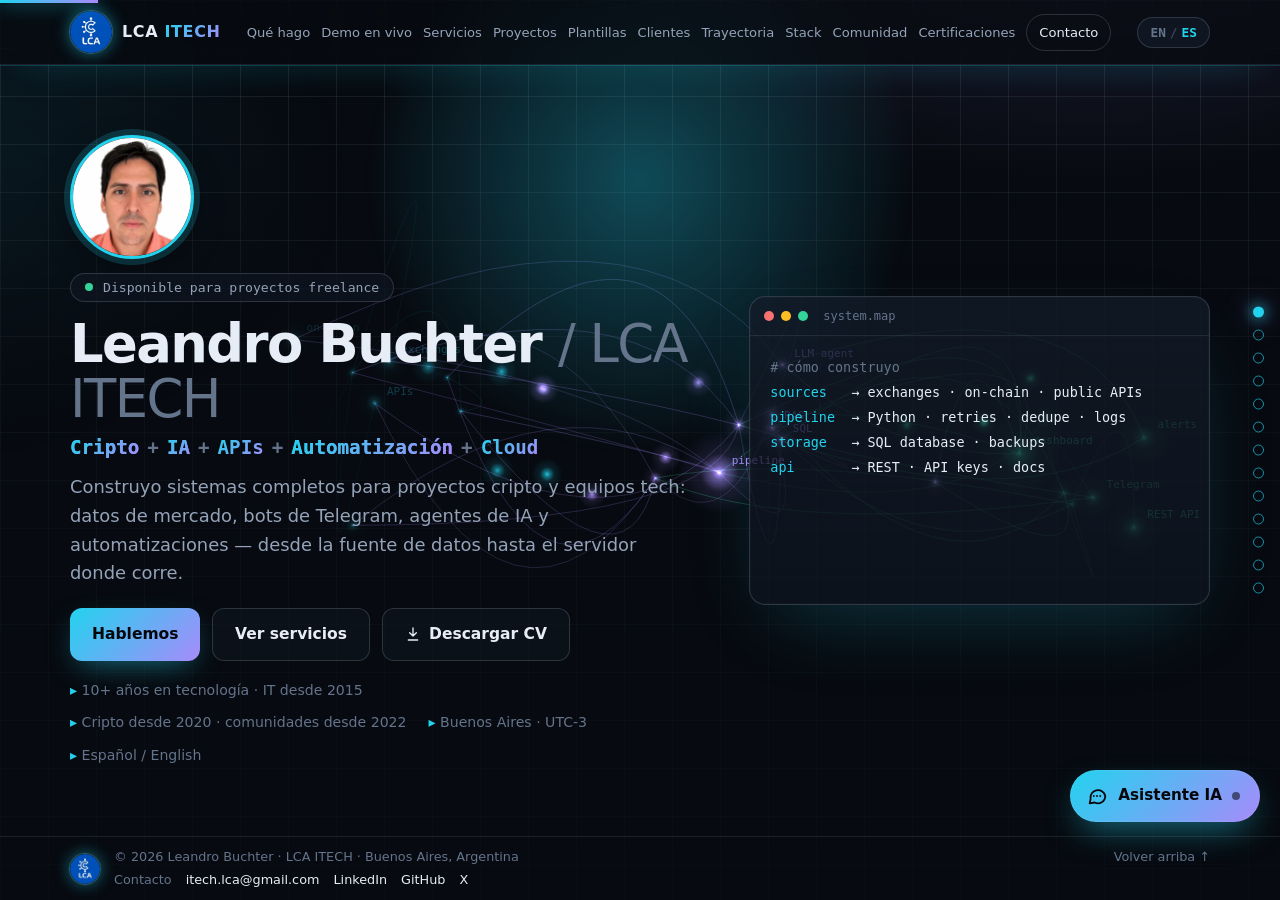
==== es/index.html @ 27879103 "SEO: versión en español con URL propia (/es/), hreflang y metadatos; contacto para clientes de otros" ====
<!DOCTYPE html>
<html lang="es" data-lang="es">
<head>
  <!-- Generado por .github/scripts/build-es.mjs a partir de index.html: no editar a mano. -->
  <meta charset="utf-8">
  <meta name="viewport" content="width=device-width, initial-scale=1">
  <title>Automatizaciones con IA, bots de Telegram y APIs · Leandro Buchter (LCA ITECH)</title>
  <meta name="description" content="Automatizaciones con IA, bots de Telegram y Discord, agentes de IA y APIs a medida para negocios y proyectos cripto. Precio cerrado, para clientes de cualquier país, en español e inglés.">
  <meta name="author" content="Leandro Buchter">
  <meta name="robots" content="index, follow, max-image-preview:large">
  <link rel="canonical" href="https://portfolio.lcaitech.com/es/">
  <link rel="alternate" hreflang="en" href="https://portfolio.lcaitech.com/">
  <link rel="alternate" hreflang="es" href="https://portfolio.lcaitech.com/es/">
  <link rel="alternate" hreflang="x-default" href="https://portfolio.lcaitech.com/">
  <meta property="og:type" content="website">
  <meta property="og:site_name" content="LCA ITECH">
  <meta property="og:title" content="Automatizaciones con IA, bots de Telegram y APIs · Leandro Buchter (LCA ITECH)">
  <meta property="og:description" content="Automatizaciones con IA, bots, agentes de IA y APIs a medida, de punta a punta. Clientes de cualquier país · Español / English.">
  <meta property="og:url" content="https://portfolio.lcaitech.com/es/">
  <meta property="og:locale" content="es_LA">
  <meta property="og:locale:alternate" content="en_US">
  <meta property="og:image" content="https://portfolio.lcaitech.com/assets/og.jpg">
  <meta property="og:image:width" content="1200">
  <meta property="og:image:height" content="630">
  <meta property="og:image:alt" content="Automatizaciones con IA, bots de Telegram y APIs · Leandro Buchter (LCA ITECH)">
  <meta name="twitter:card" content="summary_large_image">
  <meta name="twitter:site" content="@LCA_ITECH">
  <meta name="twitter:creator" content="@LCA_ITECH">
  <meta name="twitter:title" content="Automatizaciones con IA, bots de Telegram y APIs · Leandro Buchter (LCA ITECH)">
  <meta name="twitter:description" content="Automatizaciones con IA, bots, agentes de IA y APIs a medida, de punta a punta. Clientes de cualquier país · Español / English.">
  <meta name="twitter:image" content="https://portfolio.lcaitech.com/assets/og.jpg">
  <meta name="twitter:image:alt" content="Automatizaciones con IA, bots de Telegram y APIs · Leandro Buchter (LCA ITECH)">
  <script>
    // Idioma: / = inglés, /es/ = español. En la portada en inglés, quien tiene el navegador en español
    // (o eligió español antes) pasa a /es/ conservando el #ancla. ?lang=es|en sigue andando (links viejos).
    (function () {
      var page = document.documentElement.getAttribute('data-lang') === 'es' ? 'es' : 'en', want = null, s = null;
      var q = new URLSearchParams(location.search).get('lang');
      try { s = localStorage.getItem('lca-lang'); } catch (e) {}
      if (q === 'es' || q === 'en') { want = q; try { localStorage.setItem('lca-lang', q); } catch (e) {} }
      else if (page === 'en') want = s === 'es' || s === 'en' ? s : ((navigator.language || 'en').toLowerCase().indexOf('es') === 0 ? 'es' : 'en');
      if (want && want !== page) location.replace((want === 'es' ? '/es/' : '/') + location.hash);
    })();
  </script>
  <meta name="theme-color" content="#070a10">
  <link rel="icon" href="/assets/favicon-32.png" type="image/png" sizes="32x32">
  <link rel="apple-touch-icon" href="/assets/apple-touch-icon.png">
  <script type="application/ld+json">
{
  "@context": "https://schema.org",
  "@graph": [
    {
      "@type": "Person",
      "@id": "https://portfolio.lcaitech.com/#leandro",
      "name": "Leandro Buchter",
      "alternateName": "Leandro Hernan Buchter",
      "jobTitle": "Systems builder · AI automation",
      "url": "https://portfolio.lcaitech.com/",
      "image": "https://portfolio.lcaitech.com/assets/leandro.jpg",
      "email": "mailto:itech.lca@gmail.com",
      "address": {
        "@type": "PostalAddress",
        "addressLocality": "Buenos Aires",
        "addressCountry": "AR"
      },
      "worksFor": {
        "@id": "https://portfolio.lcaitech.com/#org"
      },
      "knowsLanguage": [
        "en",
        "es"
      ],
      "knowsAbout": [
        "AI automation",
        "Business process automation",
        "Telegram bots",
        "Discord bots",
        "Chatbots",
        "AI agents",
        "REST APIs",
        "Crypto market data",
        "Google Cloud",
        "Decentralized finance"
      ],
      "sameAs": [
        "https://www.linkedin.com/in/leandrobuchter",
        "https://github.com/LCAITECH",
        "https://x.com/LCA_ITECH",
        "https://t.me/leandroLCA"
      ]
    },
    {
      "@type": [
        "Organization",
        "ProfessionalService"
      ],
      "@id": "https://portfolio.lcaitech.com/#org",
      "name": "LCA ITECH",
      "url": "https://portfolio.lcaitech.com/",
      "logo": "https://portfolio.lcaitech.com/assets/lca-logo.webp",
      "image": "https://portfolio.lcaitech.com/assets/og.jpg",
      "email": "itech.lca@gmail.com",
      "foundingDate": "2022",
      "founder": {
        "@id": "https://portfolio.lcaitech.com/#leandro"
      },
      "address": {
        "@type": "PostalAddress",
        "addressLocality": "Buenos Aires",
        "addressCountry": "AR"
      },
      "areaServed": [
        {
          "@type": "Place",
          "name": "Worldwide"
        },
        {
          "@type": "Place",
          "name": "Latin America"
        }
      ],
      "sameAs": [
        "https://github.com/LCAITECH",
        "https://x.com/LCA_ITECH",
        "https://t.me/leandroLCA"
      ],
      "hasOfferCatalog": {
        "@id": "https://portfolio.lcaitech.com/#services"
      },
      "description": "AI automation, Telegram and Discord bots, AI agents and custom APIs for businesses and crypto projects. Fixed-price packages, worldwide, in English and Spanish.",
      "knowsLanguage": [
        "en",
        "es"
      ],
      "contactPoint": {
        "@type": "ContactPoint",
        "contactType": "sales",
        "email": "itech.lca@gmail.com",
        "url": "https://portfolio.lcaitech.com/#contact",
        "availableLanguage": [
          "English",
          "Spanish"
        ],
        "areaServed": "Worldwide"
      }
    },
    {
      "@type": "OfferCatalog",
      "@id": "https://portfolio.lcaitech.com/#services",
      "name": "LCA ITECH services",
      "itemListElement": [
        {
          "@type": "Offer",
          "name": "P0 · Starter: one bot or one automation",
          "itemOffered": {
            "@type": "Service",
            "name": "Starter: one bot or one automation",
            "provider": {
              "@id": "https://portfolio.lcaitech.com/#org"
            }
          },
          "priceSpecification": {
            "@type": "UnitPriceSpecification",
            "price": 250,
            "priceCurrency": "USD",
            "description": "from USD 250"
          }
        },
        {
          "@type": "Offer",
          "name": "P1 · Community Alert Bot",
          "itemOffered": {
            "@type": "Service",
            "name": "Community Alert Bot",
            "provider": {
              "@id": "https://portfolio.lcaitech.com/#org"
            }
          },
          "priceSpecification": {
            "@type": "UnitPriceSpecification",
            "price": 600,
            "priceCurrency": "USD",
            "description": "from USD 600"
          }
        },
        {
          "@type": "Offer",
          "name": "P2 · Market Data API + Dashboard",
          "itemOffered": {
            "@type": "Service",
            "name": "Market Data API + Dashboard",
            "provider": {
              "@id": "https://portfolio.lcaitech.com/#org"
            }
          },
          "priceSpecification": {
            "@type": "UnitPriceSpecification",
            "price": 2500,
            "priceCurrency": "USD",
            "description": "from USD 2,500"
          }
        },
        {
          "@type": "Offer",
          "name": "P3 · Onboarding & Referral Automation",
          "itemOffered": {
            "@type": "Service",
            "name": "Onboarding & Referral Automation",
            "provider": {
              "@id": "https://portfolio.lcaitech.com/#org"
            }
          },
          "priceSpecification": {
            "@type": "UnitPriceSpecification",
            "price": 1200,
            "priceCurrency": "USD",
            "description": "from USD 1,200"
          }
        },
        {
          "@type": "Offer",
          "name": "P4 · AI Support Agent",
          "itemOffered": {
            "@type": "Service",
            "name": "AI Support Agent",
            "provider": {
              "@id": "https://portfolio.lcaitech.com/#org"
            }
          },
          "priceSpecification": {
            "@type": "UnitPriceSpecification",
            "price": 1500,
            "priceCurrency": "USD",
            "description": "from USD 1,500"
          }
        },
        {
          "@type": "Offer",
          "name": "P5 · Part-time technical partner",
          "itemOffered": {
            "@type": "Service",
            "name": "Part-time technical partner",
            "provider": {
              "@id": "https://portfolio.lcaitech.com/#org"
            }
          },
          "priceSpecification": {
            "@type": "UnitPriceSpecification",
            "price": 1500,
            "priceCurrency": "USD",
            "description": "from USD 1,500 / month",
            "unitText": "MONTH"
          }
        },
        {
          "@type": "Offer",
          "name": "P6 · AI automation consulting",
          "itemOffered": {
            "@type": "Service",
            "name": "AI automation consulting",
            "provider": {
              "@id": "https://portfolio.lcaitech.com/#org"
            }
          },
          "priceSpecification": {
            "@type": "UnitPriceSpecification",
            "price": 800,
            "priceCurrency": "USD",
            "description": "from USD 800"
          }
        },
        {
          "@type": "Offer",
          "name": "P7 · AI assistant & model strategy consulting",
          "itemOffered": {
            "@type": "Service",
            "name": "AI assistant & model strategy consulting",
            "provider": {
              "@id": "https://portfolio.lcaitech.com/#org"
            }
          },
          "priceSpecification": {
            "@type": "UnitPriceSpecification",
            "price": 2000,
            "priceCurrency": "USD",
            "description": "from USD 2,000"
          }
        },
        {
          "@type": "Offer",
          "name": "P8 · AI Trading Signal Bot (in development)",
          "itemOffered": {
            "@type": "Service",
            "name": "AI Trading Signal Bot",
            "provider": {
              "@id": "https://portfolio.lcaitech.com/#org"
            }
          }
        }
      ]
    },
    {
      "@type": "WebSite",
      "@id": "https://portfolio.lcaitech.com/#website",
      "url": "https://portfolio.lcaitech.com/",
      "name": "Leandro Buchter · LCA ITECH",
      "inLanguage": [
        "en",
        "es"
      ],
      "publisher": {
        "@id": "https://portfolio.lcaitech.com/#org"
      },
      "about": {
        "@id": "https://portfolio.lcaitech.com/#leandro"
      }
    },
    {
      "@type": "WebPage",
      "@id": "https://portfolio.lcaitech.com/es/#webpage",
      "url": "https://portfolio.lcaitech.com/es/",
      "name": "Automatizaciones con IA, bots de Telegram y APIs · Leandro Buchter (LCA ITECH)",
      "description": "Automatizaciones con IA, bots de Telegram y Discord, agentes de IA y APIs a medida para negocios y proyectos cripto. Precio cerrado, para clientes de cualquier país, en español e inglés.",
      "inLanguage": "es",
      "isPartOf": {
        "@id": "https://portfolio.lcaitech.com/#website"
      },
      "about": {
        "@id": "https://portfolio.lcaitech.com/#org"
      },
      "primaryImageOfPage": "https://portfolio.lcaitech.com/assets/og.jpg"
    }
  ]
}
  </script>
  <link rel="stylesheet" href="/styles.css">
  <link rel="stylesheet" href="/assets/assistant.css">
</head>
<body>
  <a class="skip" href="#main">
    <span lang="es">Ir al contenido</span>
  </a>

  <header class="nav" id="top">
    <div class="container nav__inner">
      <a class="brand" href="#top" aria-label="LCA ITECH">
        <img class="brand__logo" src="/assets/lca-logo.webp" alt="" width="42" height="42">
        <span>LCA <b>ITECH</b></span>
      </a>
      <nav class="nav__links" id="navLinks" aria-label="Principal">
        <a href="#about"><span lang="es">Qué hago</span></a>
        <a href="#live"><span lang="es">Demo en vivo</span></a>
        <a href="#services"><span lang="es">Servicios</span></a>
        <a href="#projects"><span lang="es">Proyectos</span></a>
        <a href="#templates"><span lang="es">Plantillas</span></a>
        <a href="#clients"><span lang="es">Clientes</span></a>
        <a href="#journey"><span lang="es">Trayectoria</span></a>
        <a href="#stack">Stack</a>
        <a href="#community"><span lang="es">Comunidad</span></a>
        <a href="#certs"><span lang="es">Certificaciones</span></a>
        <a href="#contact" class="nav__cta"><span lang="es">Contacto</span></a>
      </nav>
      <div class="nav__tools">
        <a class="lang" id="langToggle" href="/" hreflang="en" aria-label="Switch to English / Ver en inglés">
          <span class="lang__opt" data-opt="en">EN</span><span class="lang__sep">/</span><span class="lang__opt" data-opt="es">ES</span>
        </a>
        <button class="burger" id="burger" type="button" aria-label="Menú" aria-expanded="false" aria-controls="navLinks">
          <span></span><span></span><span></span>
        </button>
      </div>
    </div>
  </header>

  <main id="main">
    <section class="hero is-on">
      <div class="container hero__grid">
        <div class="hero__copy reveal">
          <picture class="hero__photo"><source srcset="/assets/leandro.webp?v=2" type="image/webp"><img src="/assets/leandro.jpg?v=2" alt="Leandro Buchter" width="480" height="480" decoding="async" fetchpriority="high"></picture>
          <p class="eyebrow"><span class="dot"></span>
            <span lang="es">Disponible para proyectos freelance</span>
          </p>
          <h1>Leandro Buchter <span class="muted">/ LCA ITECH</span></h1>
          <p class="hero__tags">
            <span><span lang="es">Cripto</span></span><i>+</i><span><span lang="es">IA</span></span><i>+</i><span>APIs</span><i>+</i><span><span lang="es">Automatización</span></span><i>+</i><span>Cloud</span>
          </p>
          <p class="lead">
            
            <span lang="es">Construyo sistemas completos para proyectos cripto y equipos tech: datos de mercado, bots de Telegram, agentes de IA y automatizaciones — desde la fuente de datos hasta el servidor donde corre.</span>
          </p>
          <div class="hero__ctas">
            <a class="btn btn--primary" href="#contact"><span lang="es">Hablemos</span></a>
            <a class="btn btn--ghost" href="#services"><span lang="es">Ver servicios</span></a>
            <a class="btn btn--ghost" href="/assets/Leandro_Buchter_CV_EN.pdf" target="_blank" rel="noopener" type="application/pdf" data-cv="hero"><svg width="16" height="16" viewBox="0 0 24 24" fill="none" stroke="currentColor" stroke-width="2" stroke-linecap="round" stroke-linejoin="round" aria-hidden="true"><path d="M12 3v12m0 0-5-5m5 5 5-5M5 21h14"/></svg><span lang="es">Descargar CV</span></a>
          </div>
          <ul class="hero__facts">
            <li><span lang="es">10+ años en tecnología · IT desde 2015</span></li>
            <li><span lang="es">Cripto desde 2020 · comunidades desde 2022</span></li>
            <li><span lang="es">Buenos Aires · UTC-3</span></li>
            <li><span lang="es">Español / English</span></li>
          </ul>
        </div>

        <div class="hero__visual reveal" aria-hidden="true">
          <div class="term">
            <div class="term__bar"><i></i><i></i><i></i><span>system.map</span></div>
            <pre class="term__body"><span class="c-mut"># <span lang="es">cómo construyo</span></span>
<span class="c-acc">sources</span>   → exchanges · on-chain · public APIs
<span class="c-acc">pipeline</span>  → Python · retries · dedupe · logs
<span class="c-acc">storage</span>   → SQL database · backups
<span class="c-acc">api</span>       → REST · API keys · docs
<span class="c-acc">ai</span>        → LLM agents · RAG · model routing
<span class="c-acc">delivery</span>  → Telegram · dashboards · webhooks
<span class="c-acc">ops</span>       → GCP · Linux · Docker · alerts
<span class="c-ok">✔ <span lang="es">una persona que entiende todo el flujo</span></span><span class="caret"></span></pre>
          </div>
        </div>
      </div>
    </section>

    <section class="section" id="about">
      <div class="container">
        <header class="section__head reveal">
          <p class="kicker">01 · <span lang="es">Qué hago</span></p>
          <h2>
            
            <span lang="es">No una pieza suelta. El sistema completo.</span>
          </h2>
          <p class="section__sub">
            
            <span lang="es">10+ años en tecnología: empecé en 2015 en soporte técnico IT para empresas; en 2020 me metí de lleno en cripto (DeFi, launchpools) y en 2022 fundé LCA ITECH. Hoy construyo productos con Python, APIs e IA, y tengo un certificado en DeFi de Duke University. Por eso puedo conectar los datos, el backend, la IA y la infraestructura — y mantenerlo funcionando.</span>
          </p>
        </header>

        <div class="grid grid--4">
          <article class="card reveal">
            <div class="card__icon">◆</div>
            <h3><span lang="es">Datos cripto y APIs</span></h3>
            <p><span lang="es">Precios, ATH, unlocks, sentimiento y datos on-chain, guardados y servidos por tu propia API REST.</span></p>
          </article>
          <article class="card reveal">
            <div class="card__icon">✦</div>
            <h3><span lang="es">Agentes de IA</span></h3>
            <p><span lang="es">Agentes con RAG sobre tu documentación, usando el modelo correcto para cada tarea (Gemini, Claude, OpenAI) para controlar el costo.</span></p>
          </article>
          <article class="card reveal">
            <div class="card__icon">⟳</div>
            <h3><span lang="es">Automatización robusta</span></h3>
            <p><span lang="es">Bots, webhooks y flujos con reintentos, logging, deduplicación, alertas y recuperación de errores.</span></p>
          </article>
          <article class="card reveal">
            <div class="card__icon">☁</div>
            <h3><span lang="es">Cloud y operación</span></h3>
            <p><span lang="es">Deploy en GCP / VMs Linux con Docker, SSH, Git, backups y monitoreo. No termina en "en mi máquina funciona".</span></p>
          </article>
        </div>
      </div>
    </section>

    <section class="section live-sec" id="live">
      <div class="container">
        <header class="section__head reveal">
          <p class="kicker"><span class="live-dot" aria-hidden="true"></span> <span lang="es">Demo en vivo · P1 Community Alert Bot</span></p>
          <h2><span lang="es">Un sistema real, funcionando ahora</span></h2>
          <p class="section__sub"><span lang="es">Datos de mercado en vivo y el tipo de alertas que el bot envía a tu comunidad de Telegram.</span></p>
        </header>
        <svg class="live__defs" width="0" height="0" aria-hidden="true" focusable="false"><defs><linearGradient id="liveUp" x1="0" y1="0" x2="0" y2="1"><stop offset="0" stop-color="#34d399" stop-opacity=".45"/><stop offset="1" stop-color="#34d399" stop-opacity="0"/></linearGradient><linearGradient id="liveDn" x1="0" y1="0" x2="0" y2="1"><stop offset="0" stop-color="#f87171" stop-opacity=".45"/><stop offset="1" stop-color="#f87171" stop-opacity="0"/></linearGradient></defs></svg>
        <div class="live" id="liveDemo">
          <div class="live__grid">
            <article class="card live__coin" data-coin="bitcoin"><p class="live__sym">BTC <small>Bitcoin</small></p><p class="live__px">—</p><p class="live__meta"><span class="live__chg">—</span> <span class="live__ath">ATH —</span></p><svg class="live__spark" viewBox="0 0 100 30" preserveAspectRatio="none" role="img" aria-label="7d"><path class="live__area" d=""/><path class="live__line" d="" pathLength="1"/></svg></article>
            <article class="card live__coin" data-coin="ethereum"><p class="live__sym">ETH <small>Ethereum</small></p><p class="live__px">—</p><p class="live__meta"><span class="live__chg">—</span> <span class="live__ath">ATH —</span></p><svg class="live__spark" viewBox="0 0 100 30" preserveAspectRatio="none" role="img" aria-label="7d"><path class="live__area" d=""/><path class="live__line" d="" pathLength="1"/></svg></article>
            <article class="card live__coin" data-coin="solana"><p class="live__sym">SOL <small>Solana</small></p><p class="live__px">—</p><p class="live__meta"><span class="live__chg">—</span> <span class="live__ath">ATH —</span></p><svg class="live__spark" viewBox="0 0 100 30" preserveAspectRatio="none" role="img" aria-label="7d"><path class="live__area" d=""/><path class="live__line" d="" pathLength="1"/></svg></article>
            <article class="card live__fng"><p class="live__sym">Fear &amp; Greed</p><svg class="live__gauge" viewBox="0 0 120 70" role="img" aria-labelledby="liveFngTxt"><defs><linearGradient id="liveG" gradientUnits="userSpaceOnUse" x1="14" y1="0" x2="106" y2="0"><stop offset="0" stop-color="#ef4444"/><stop offset=".28" stop-color="#f97316"/><stop offset=".5" stop-color="#fbbf24"/><stop offset=".72" stop-color="#a3e635"/><stop offset="1" stop-color="#34d399"/></linearGradient><filter id="liveGlow" x="-40%" y="-40%" width="180%" height="180%"><feGaussianBlur stdDeviation="2" result="b"/><feMerge><feMergeNode in="b"/><feMergeNode in="SourceGraphic"/></feMerge></filter></defs><path class="live__arcbg" d="M14 62a46 46 0 0 1 92 0"/><path class="live__arc" d="M14 62a46 46 0 0 1 92 0" filter="url(#liveGlow)"/><g class="live__ticks"><line x1="28.0" y1="62.0" x2="22.0" y2="62.0" class="is-major"/><line x1="25.9" y1="56.6" x2="22.5" y2="56.1"/><line x1="27.2" y1="51.3" x2="23.9" y2="50.3"/><line x1="29.3" y1="46.3" x2="26.1" y2="44.7"/><line x1="32.1" y1="41.7" x2="29.3" y2="39.7"/><line x1="37.4" y1="39.4" x2="33.1" y2="35.1" class="is-major"/><line x1="39.7" y1="34.1" x2="37.7" y2="31.3"/><line x1="44.3" y1="31.3" x2="42.7" y2="28.1"/><line x1="49.3" y1="29.2" x2="48.3" y2="25.9"/><line x1="54.6" y1="27.9" x2="54.1" y2="24.5"/><line x1="60.0" y1="30.0" x2="60.0" y2="24.0" class="is-major"/><line x1="65.4" y1="27.9" x2="65.9" y2="24.5"/><line x1="70.7" y1="29.2" x2="71.7" y2="25.9"/><line x1="75.7" y1="31.3" x2="77.3" y2="28.1"/><line x1="80.3" y1="34.1" x2="82.3" y2="31.3"/><line x1="82.6" y1="39.4" x2="86.9" y2="35.1" class="is-major"/><line x1="87.9" y1="41.7" x2="90.7" y2="39.7"/><line x1="90.7" y1="46.3" x2="93.9" y2="44.7"/><line x1="92.8" y1="51.3" x2="96.1" y2="50.3"/><line x1="94.1" y1="56.6" x2="97.5" y2="56.1"/><line x1="92.0" y1="62.0" x2="98.0" y2="62.0" class="is-major"/></g><g class="live__tlabels"><text x="34.0" y="64.0">0</text><text x="41.6" y="45.6">25</text><text x="60.0" y="38.0">50</text><text x="78.4" y="45.6">75</text><text x="86.0" y="64.0">100</text></g><g class="live__needle" transform="rotate(-90 60 62)" filter="url(#liveGlow)"><path d="M60 19 L62.6 60 L60 66 L57.4 60 Z"/><circle cx="60" cy="62" r="4.6"/><circle class="live__hub" cx="60" cy="62" r="1.8"/></g></svg><p class="live__fngv" id="liveFngTxt">—</p></article>
          </div>
          <div class="live__feed card" aria-label="Feed de alertas de demo">
            <p class="live__bot"><span class="live__ava" aria-hidden="true">🤖</span><b>LCA Alert Bot</b> <span class="live__tag">DEMO</span> <span class="live__onair"><span class="live-dot" aria-hidden="true"></span> <span lang="es">EN VIVO</span></span> <small><span lang="es">simulado con datos reales</span></small></p>
            <ol class="live__msgs" id="liveFeed" aria-live="polite"></ol>
          </div>
        </div>
        <div class="live__foot">
          <p class="live__status" id="liveStatus" role="status"><span class="live-dot" aria-hidden="true"></span> <span id="liveUpd"><span lang="es">Cargando datos en vivo…</span></span></p>
          <div class="live__ctas">
            <a class="btn btn--primary" href="https://t.me/lcaitech_demo_bot" target="_blank" rel="noopener"><span lang="es">Prueba el bot completo en Telegram</span></a>
            <img class="live__qr" src="/assets/qr/demo-bot.svg" alt="QR https://t.me/lcaitech_demo_bot" title="Escanea para abrir el bot demo" width="64" height="64" loading="lazy">
            <a class="btn btn--ghost" href="#builder"><span lang="es">¿Lo quieres para tu comunidad? Ármalo desde USD 100</span></a>
          </div>
          <p class="live__src"><span lang="es">Datos: CoinGecko, Alternative.me · Solo demo, no es asesoramiento financiero.</span></p>
        </div>
      </div>
    </section>

    <section class="section section--alt" id="services">
      <div class="container">
        <header class="section__head reveal">
          <p class="kicker">02 · <span lang="es">Servicios</span></p>
          <h2><span lang="es">Paquetes con alcance claro</span></h2>
          <p class="section__sub">
            
            <span lang="es">Precio cerrado por proyecto, acordado por escrito (chat o email). Los precios son un punto de partida en USD.</span>
          </p>
        </header>

        <h3 class="group-title reveal"><span lang="es">Para proyectos cripto</span></h3>
        <div class="grid grid--3">
          <article class="svc reveal">
            <p class="svc__tag">P0 · ~1 <span lang="es">semana</span></p>
            <h4><span lang="es">Starter: un bot o una automatización</span></h4>
            <p><span lang="es">Un bot de alertas básico para Telegram (precios, distancia al ATH, resumen diario) o un proceso repetitivo automatizado de punta a punta. Ideal para empezar a trabajar juntos.</span></p>
            <p class="svc__price"><span lang="es">desde</span> <b>USD 250</b></p>
          </article>
          <article class="svc reveal">
            <p class="svc__tag">P1 · 1–2 <span lang="es">semanas</span></p>
            <h4>Community Alert Bot</h4>
            <p><span lang="es">Bot de Telegram para tu comunidad: alertas de precio, distancia al ATH, token unlocks, Fear &amp; Greed, movimientos de ballenas y resumen diario.</span></p>
            <p class="svc__price"><span lang="es">desde</span> <b>USD 600</b></p>
          </article>
          <article class="svc svc--featured reveal">
            <p class="svc__tag">P2 · 3–5 <span lang="es">semanas</span></p>
            <h4>Market Data API + Dashboard</h4>
            <p><span lang="es">Un pipeline de datos de mercado a medida, base de datos, API REST y dashboard web, construido para tus fuentes de datos.</span></p>
            <p class="svc__price"><span lang="es">desde</span> <b><span lang="es">USD 2.500</span></b></p>
          </article>
          <article class="svc reveal">
            <p class="svc__tag">P3 · 2–3 <span lang="es">semanas</span></p>
            <h4>Onboarding &amp; Referral Automation</h4>
            <p><span lang="es">Onboarding en Telegram, links de referido, verificación de UID (cuando la API del exchange lo permite), acceso VIP y tracking de conversión.</span></p>
            <p class="svc__price"><span lang="es">desde</span> <b><span lang="es">USD 1.200</span></b></p>
          </article>
          <article class="svc reveal">
            <p class="svc__tag">P4 · 2–4 <span lang="es">semanas</span></p>
            <h4>AI Support Agent</h4>
            <p><span lang="es">Agente de IA para Telegram/Discord que responde desde tu documentación en ES/EN/PT, con protecciones anti-scam y derivación a un humano.</span></p>
            <p class="svc__price"><span lang="es">desde</span> <b><span lang="es">USD 1.500</span></b></p>
          </article>
          <article class="svc reveal">
            <p class="svc__tag">P5 · <span lang="es">mensual</span></p>
            <h4><span lang="es">Partner técnico part-time</span></h4>
            <p><span lang="es">Un bloque mensual de horas para mantener y hacer crecer tus bots, integraciones, pipelines de datos e infraestructura. Reporte semanal.</span></p>
            <p class="svc__price"><span lang="es">desde</span> <b><span lang="es">USD 1.500</span></b><small>/<span lang="es">mes</span></small></p>
          </article>
          <article class="svc reveal">
            <p class="svc__tag">P8 · <span lang="es">En desarrollo</span></p>
            <h4><span lang="es">Bot de señales de trading con IA</span></h4>
            <p><span lang="es">Señales basadas en reglas y backtesteadas sobre tus activos, con Claude como segundo filtro que revisa contexto y riesgo antes de cada alerta. Alertas por Telegram con entrada, stop, take profit y justificación. Cada señal queda registrada. La ejecución la decides tú.</span></p>
            <p class="svc__price svc__status"><span lang="es">En desarrollo · paper trading en curso</span></p>
          </article>
        </div>

        <h3 class="group-title reveal"><span lang="es">Bots pequeños · modulares (S1–S3)</span></h3>
        <div class="grid grid--3">
          <article class="svc reveal">
            <p class="svc__tag">S1 · 3–5 <span lang="es">días</span></p>
            <h4><span lang="es">Bot de preguntas frecuentes para Telegram</span></h4>
            <p><span lang="es">Responde las preguntas frecuentes de tu comunidad (cómo comprar, links, reglas, guías) en tu grupo o por privado, con tus textos y comandos.</span></p>
            <p class="svc__price"><b>USD 100–150</b></p>
          </article>
          <article class="svc reveal">
            <p class="svc__tag">S2 · 2–4 <span lang="es">días</span></p>
            <h4><span lang="es">Bot de alertas de precio (cripto)</span></h4>
            <p><span lang="es">Publica alertas en tu grupo o canal de Telegram cuando un activo cruza los niveles que elijas, con la fuente del dato en cada mensaje.</span></p>
            <p class="svc__price"><b>USD 100–150</b></p>
          </article>
          <article class="svc reveal">
            <p class="svc__tag">S3 · 4–6 <span lang="es">días</span></p>
            <h4><span lang="es">Bot de moderación para Discord o Telegram</span></h4>
            <p><span lang="es">Da la bienvenida a los nuevos, borra spam y mensajes que piden seed phrases o claves privadas, y advierte o silencia al que los manda.</span></p>
            <p class="svc__price"><b>USD 120–180</b></p>
          </article>
        </div>
        <div class="combo reveal">
          <p class="combo__txt">
            
            <span lang="es"><b>Combina módulos y paga menos:</b> 2 módulos −15% · <b>Pack Comunidad</b> S1 + S2 + S3 por USD 250–350 (~25% menos).</span>
          </p>
          <a class="btn btn--ghost btn--sm" href="#builder"><span lang="es">Arma tu bot →</span></a>
        </div>

        <h3 class="group-title reveal"><span lang="es">IA y automatización para empresas</span></h3>
        <div class="grid grid--2">
          <article class="svc reveal">
            <p class="svc__tag">P6 · 1–3 <span lang="es">semanas</span></p>
            <h4><span lang="es">Consultoría en automatización con IA</span></h4>
            <p><span lang="es">Reviso tus procesos y automatizo 1–3 tareas repetitivas. Por ejemplo: correos y formularios clasificados con IA y enviados a tus hojas de cálculo o CRM, reportes semanales automáticos, alertas por Telegram o correo cuando algo necesita atención.</span></p>
            <p class="svc__price"><span lang="es">desde</span> <b>USD 800</b></p>
          </article>
          <article class="svc reveal">
            <p class="svc__tag">P7 · 2–4 <span lang="es">semanas</span></p>
            <h4><span lang="es">Consultoría: asistente de IA y estrategia de modelos</span></h4>
            <p><span lang="es">Elijo los modelos adecuados para tu caso con Model Compass, mi motor de decisión open source, e instalo un asistente interno basado en LCA Web UI que manda cada consulta al modelo más barato que la resuelva (Gemini, Claude u OpenAI) y responde desde tus documentos. Las claves de API son tuyas y pagas menos por respuesta.</span></p>
            <p class="svc__tools"><a href="https://github.com/LCAITECH/model-compass" target="_blank" rel="noopener">Model Compass</a> (open source) · LCA Web UI</p>
            <p class="svc__price"><span lang="es">desde</span> <b><span lang="es">USD 2.000</span></b></p>
          </article>
        </div>

        <ul class="terms reveal">
          <li><span lang="es">Alcance por escrito antes de empezar</span></li>
          <li><span lang="es">50% de anticipo · milestones en proyectos grandes</span></li>
          <li><span lang="es">Pago en USDC / USDT o transferencia</span></li>
          <li><span lang="es">30 días de soporte después de la entrega</span></li>
          <li><span lang="es">Sin repos, zips ni "pruebas técnicas" de terceros antes de un alcance firmado; el código del cliente se revisa en un entorno aislado</span></li>
        </ul>
      </div>
    </section>

    <section class="section" id="builder">
      <div class="container">
        <header class="section__head reveal">
          <p class="kicker"><span lang="es">Armador de proyectos · 4 pasos</span></p>
          <h2><span lang="es">Arma tu proyecto paso a paso</span></h2>
          <p class="section__sub">
            
            <span lang="es">Elige qué necesitas, activa módulos y míralos funcionar en una demo, elige plataforma e inteligencia, y envíame el pedido ya armado.</span>
          </p>
        </header>
        <p class="arm__nojs"><span lang="es">El armador necesita JavaScript. Puedes ver todos los paquetes en <a href="#services">Servicios</a> o escribirme desde <a href="#contact">Contacto</a>.</span></p>
        <div class="arm reveal" id="arm" hidden>
          <ol class="arm__prog" id="armProg">
            <li><button type="button" class="arm__pstep" data-go="0"><b>1</b><span lang="es">Qué quieres</span></button></li>
            <li><button type="button" class="arm__pstep" data-go="1"><b>2</b><span lang="es">Módulos</span></button></li>
            <li><button type="button" class="arm__pstep" data-go="2"><b>3</b><span lang="es">Plataforma y cerebro</span></button></li>
            <li><button type="button" class="arm__pstep" data-go="3"><b>4</b><span lang="es">Resumen</span></button></li>
          </ol>
          <div class="arm__bar" aria-hidden="true"><i id="armBar"></i></div>

          <div class="arm__steps">
            <div class="arm__step" data-step="0" role="group" aria-labelledby="armT0">
              <h3 class="arm__title" id="armT0"><span lang="es">1 · Elige qué quieres</span></h3>
              <div class="arm__cats" id="armCats"></div>
            </div>
            <div class="arm__step" data-step="1" role="group" aria-labelledby="armT1" hidden>
              <h3 class="arm__title" id="armT1"><span lang="es">2 · Ármalo por módulos</span></h3>
              <p class="arm__help"><span lang="es">Activa módulos (o arrástralos a la vista previa) y mira cómo funciona cada uno.</span></p>
              <div class="arm__mods-wrap">
                <div class="arm__mods" id="armMods"></div>
                <div class="arm__preview" id="armDrop">
                  <div class="arm__pv" id="armPv"></div>
                  <p class="bld__note"><span lang="es">Simulación de demo: chat, usuarios y datos ficticios.</span></p>
                </div>
              </div>
            </div>
            <div class="arm__step" data-step="2" role="group" aria-labelledby="armT2" hidden>
              <h3 class="arm__title" id="armT2"><span lang="es">3 · Plataforma y cerebro</span></h3>
              <p class="arm__sub"><span lang="es">Dónde funciona (puedes elegir más de una)</span></p>
              <div class="arm__chips" id="armPlat"></div>
              <p class="arm__sub"><span lang="es">Nivel de inteligencia</span></p>
              <div class="arm__brains" id="armBrain"></div>
            </div>
            <div class="arm__step" data-step="3" role="group" aria-labelledby="armT3" hidden>
              <h3 class="arm__title" id="armT3"><span lang="es">4 · Resumen y pedido</span></h3>
              <div class="arm__sum" id="armSum"></div>
            </div>
          </div>

          <div class="arm__nav">
            <button type="button" class="btn btn--ghost btn--sm" id="armBack"><span lang="es">← Atrás</span></button>
            <button type="button" class="arm__reset" id="armReset"><span lang="es">Empezar de nuevo</span></button>
            <button type="button" class="btn btn--primary btn--sm" id="armNext"><span lang="es">Siguiente →</span></button>
          </div>
          <p class="arm__live" id="armLive" aria-live="polite"></p>
        </div>
      </div>
    </section>

    <section class="section" id="projects">
      <div class="container">
        <header class="section__head reveal">
          <p class="kicker">03 · <span lang="es">Proyectos</span></p>
          <h2><span lang="es">Lo que estoy construyendo</span></h2>
        </header>

        <article class="project project--main reveal">
          <div class="project__head">
            <h3>ATH Intelligence</h3>
            <span class="badge badge--ok"><span lang="es">Online</span></span>
          </div>
          <a class="shot shot--wide" href="https://athintelligence.pro" target="_blank" rel="noopener">
            <img loading="lazy" decoding="async" src="/assets/ath-site.jpg" alt="Portada de ATH Intelligence: Data. Intelligence. Recovery., con el ranking de recuperación en vivo" width="1200" height="750">
          </a>
          <p>
            
            <span lang="es">Inteligencia de recuperación cripto, online en athintelligence.pro. Responde una pregunta: ¿puede un activo volver de verdad a su máximo histórico después del supply que se emitió desde entonces? Guarda el market cap y el supply de cada ATH, puntúa cada activo con un Recovery Score determinista y expone todo por una API REST. Hecha de punta a punta: recolección de datos, backend, base de datos, UI y deploy.</span>
          </p>
          <ul class="metrics">
            <li><b>Recovery Score</b><span lang="es">Determinista: distancia al ATH, inflación del supply y tamaño</span></li>
            <li><b><span lang="es">ATH honesto</span></b><span lang="es">Market cap del máximo ÷ supply de hoy</span></li>
            <li><b><span lang="es">Recovery tape</span></b><span lang="es">Ranking de recuperación de más de 1.000 activos líquidos</span></li>
            <li><b>Unlocks</b><span lang="es">Contexto de presión de supply (burns, inflación, vesting) con fuentes primarias</span></li>
            <li><b>xStocks</b><span lang="es">Acciones tokenizadas vs su ATH</span></li>
            <li><b>Bitcoin</b><span lang="es">Épocas de halving y altcoins medidas en BTC</span></li>
            <li><b><span lang="es">Poder adquisitivo</span></b><span lang="es">Qué compraba BTC año a año: autos, electrónica, inmuebles, commodities</span></li>
            <li><b>Fear &amp; Greed</b><span lang="es">Sentimiento de mercado histórico vs precio</span></li>
          </ul>
          <p class="project__foot">
            
            <span lang="es">Además: Cap lab (precio a otro market cap), docs para desarrolladores con API REST por x-api-key y un asistente para los endpoints de la API.</span>
          </p>
          <p class="project__links">
            <a class="btn btn--primary btn--sm" href="https://athintelligence.pro" target="_blank" rel="noopener"><span lang="es">Ver sitio ↗</span></a>
            <a class="btn btn--ghost btn--sm" href="https://athintelligence.pro/developers" target="_blank" rel="noopener"><span lang="es">Docs de la API ↗</span></a>
          </p>
        </article>

        <div class="grid grid--2">
          <article class="project reveal">
            <div class="project__head">
              <h3>Model Compass</h3>
              <span class="badge badge--ok">Open source · MIT</span>
            </div>
            <figure class="shot">
              <img loading="lazy" decoding="async" src="/assets/mc-result.webp" alt="Model Compass recommendation screen" width="970" height="833">
            </figure>
            <p>
              
              <span lang="es">Un motor de decisión open source que ayuda a elegir el modelo de IA correcto según caso de uso, presupuesto, prioridades, idioma y volumen. Recomendaciones explicables y deterministas — no opiniones.</span>
            </p>
            <p class="chips"><span>Python 3.11</span><span>FastAPI</span><span>pytest</span><span>Pre-1.0</span></p>
            <a class="link" href="https://github.com/LCAITECH/model-compass" target="_blank" rel="noopener">github.com/LCAITECH/model-compass ↗</a>
          </article>

          <article class="project reveal">
            <div class="project__head">
              <h3>LCA ITECH / LCA Trading</h3>
              <span class="badge"><span lang="es">2022 → hoy</span></span>
            </div>
            <p>
              
              <span lang="es">LCA ITECH es la empresa que fundé en 2022. LCA Trading es su comunidad de trading y educación cripto (desde 2022) en Telegram, X, Instagram, YouTube y Discord — donde construyo y pruebo en la vida real: bots de Telegram, dashboards, integraciones con exchanges y sistemas de referidos.</span>
            </p>
            <p class="chips"><span>Telegram bots</span><span>Dashboards</span><span>Exchange APIs</span><span><span lang="es">Referidos</span></span></p>
            <a class="link" href="https://x.com/LCA_ITECH" target="_blank" rel="noopener">x.com/LCA_ITECH ↗</a>
          </article>

          <article class="project project--gpt project--wide reveal">
            <div class="project__head">
              <h3>LCA-GPT</h3>
              <span class="badge"><span lang="es">Herramienta interna · En evaluación</span></span>
            </div>
            <p>
              
              <span lang="es">Chat de IA interno multi-proveedor (Gemini, Claude, OpenAI, NVIDIA). El auto-routing elige el modelo según la tarea y el costo, y reparte el tráfico entre niveles gratuitos respetando sus límites de uso. La Arena corre el mismo prompt en varios modelos en paralelo.</span>
            </p>
            <p class="project__note">
              
              <span lang="es"><b>En evaluación:</b> por el interés que generó en redes, estoy evaluando lanzarlo como suscripción.</span>
            </p>
            <p class="chips"><span>LLM routing</span><span>Auto-routing</span><span>Gemini</span><span>Claude</span><span>OpenAI</span><span>NVIDIA</span></p>
            <div class="gallery">
              <figure class="gallery__item">
                <a class="gallery__link" href="/assets/lcagpt/picker.webp" target="_blank" rel="noopener" data-lightbox>
                  <img loading="lazy" decoding="async" src="/assets/lcagpt/picker.webp" alt="Selector de modelos de LCA-GPT: pestañas de NVIDIA, Google, OpenAI y Anthropic, modelos Gemini gratis y pagos, contadores de límites RPM y RPD" width="369" height="618">
                </a>
                <figcaption><span lang="es">Selector de modelos con niveles gratuitos y contadores de límites</span></figcaption>
              </figure>
              <figure class="gallery__item gallery__item--wide">
                <a class="gallery__link" href="/assets/lcagpt/arena.webp" target="_blank" rel="noopener" data-lightbox>
                  <img loading="lazy" decoding="async" src="/assets/lcagpt/arena.webp" alt="LCA-GPT Arena: el mismo prompt respondido por tres modelos lado a lado, con tiempo al primer token, tokens y costo de cada uno" width="1593" height="711">
                </a>
                <figcaption><span lang="es">Arena: el mismo prompt en varios modelos (velocidad y costo)</span></figcaption>
              </figure>
            </div>
          </article>

          <article class="project project--wide reveal">
            <div class="project__head">
              <h3><span lang="es">Bot demo de Telegram</span> · @lcaitech_demo_bot</h3>
              <span class="badge badge--ok"><span lang="es">Online</span></span>
            </div>
            <p>
              
              <span lang="es">Un bot público para probar en vivo lo que construyo, en español e inglés: precio y variación 24 h, distancia al ATH, Fear &amp; Greed, trades grandes recientes en MEXC y un agente que responde preguntas frecuentes sobre cripto. Cada respuesta muestra su fuente de datos. Código abierto (MIT), corriendo 24/7 en una VM de Google Cloud con systemd.</span>
            </p>
            <p class="chips"><span><span lang="es">/precio btc</span></span><span>/ath eth</span><span>/feargreed</span><span>/whales btc</span><span>/ask</span><span><span lang="es">/servicios</span></span></p>
            <p class="project__links">
              <a class="btn btn--primary btn--sm" href="https://t.me/lcaitech_demo_bot" target="_blank" rel="noopener"><span lang="es">Abrir en Telegram ↗</span></a>
              <a class="btn btn--ghost btn--sm" href="https://github.com/LCAITECH/lcaitech-demo-bot" target="_blank" rel="noopener"><span lang="es">Código en GitHub ↗</span></a>
            </p>
          </article>
        </div>
      </div>
    </section>

    <section class="section" id="templates">
      <div class="container">
        <header class="section__head reveal">
          <p class="kicker"><span lang="es">Plantillas gratuitas · Grok Bot</span></p>
          <h2><span lang="es">Plantillas gratuitas de bots para Grok</span></h2>
          <p class="section__sub">
            
            <span lang="es">Plantillas gratuitas de los bots que uso todos los días. Cualquiera puede copiarlas a su propio Grok Bot.</span>
          </p>
        </header>

        <!-- Los links de "Abrir en Grok" se cargan en GROK_TEMPLATES (script.js). Vacío = botón deshabilitado "Próximamente". -->
        <div class="grid grid--3 tpl__grid">
          <article class="svc tpl reveal" data-tpl="xpander">
            <p class="svc__tag">Grok Bot · <span lang="es">plantilla</span></p>
            <div class="tpl__head"><img class="tpl__face" src="/assets/bots/face_xpander.png" alt="Xpander" width="56" height="56" loading="lazy"><h3 class="tpl__name">Xpander</h3></div>
            <p class="tpl__desc"><span lang="es">Bot para hacer crecer tu cuenta de X con datos y no al azar: mide qué te funciona, te sugiere respuestas a posts virales con un link de un clic y arma posts e hilos para que los publiques tú.</span></p>
            <p class="tpl__actions">
              <a class="btn btn--primary btn--sm tpl__open is-disabled" role="link" aria-disabled="true"><span class="tpl__on"><span lang="es">Abrir en Grok ↗</span></span><span class="tpl__off"><span lang="es">Próximamente</span></span></a>
              <button type="button" class="btn btn--ghost btn--sm tpl__copy"><span class="tpl__idle"><span lang="es">Copiar</span></span><span class="tpl__done"><span lang="es">Copiado ✓</span></span></button>
            </p>
          </article>
          <article class="svc tpl reveal" data-tpl="reclami">
            <p class="svc__tag">Grok Bot · <span lang="es">plantilla</span></p>
            <div class="tpl__head"><img class="tpl__face" src="/assets/bots/face_reclami.png" alt="Reclami" width="56" height="56" loading="lazy"><h3 class="tpl__name">Reclami</h3></div>
            <p class="tpl__desc"><span lang="es">Bot de reclamos y pedidos de descuento para consumidores en Argentina: redacta reclamos formales con fundamento legal a bancos, prepagas y empresas de servicios, verifica canales y plazos, hace el seguimiento y prepara la escalada ante BCRA, SSSalud, ENACOM o Defensa del Consumidor.</span></p>
            <p class="tpl__actions">
              <a class="btn btn--primary btn--sm tpl__open is-disabled" role="link" aria-disabled="true"><span class="tpl__on"><span lang="es">Abrir en Grok ↗</span></span><span class="tpl__off"><span lang="es">Próximamente</span></span></a>
              <button type="button" class="btn btn--ghost btn--sm tpl__copy"><span class="tpl__idle"><span lang="es">Copiar</span></span><span class="tpl__done"><span lang="es">Copiado ✓</span></span></button>
            </p>
          </article>
          <article class="svc tpl reveal" data-tpl="sponsi">
            <p class="svc__tag">Grok Bot · <span lang="es">plantilla</span></p>
            <div class="tpl__head"><img class="tpl__face" src="/assets/bots/face_sponsi.png" alt="Sponsi" width="56" height="56" loading="lazy"><h3 class="tpl__name">Sponsi</h3></div>
            <p class="tpl__desc"><span lang="es">Bot de DMs y outreach para creadores en X: busca cuentas que necesitan tus servicios y te arma borradores de DMs, rastrea sponsors pagados y bounties de tu nicho. Nunca manda nada sin tu revisión.</span></p>
            <p class="tpl__actions">
              <a class="btn btn--primary btn--sm tpl__open is-disabled" role="link" aria-disabled="true"><span class="tpl__on"><span lang="es">Abrir en Grok ↗</span></span><span class="tpl__off"><span lang="es">Próximamente</span></span></a>
              <button type="button" class="btn btn--ghost btn--sm tpl__copy"><span class="tpl__idle"><span lang="es">Copiar</span></span><span class="tpl__done"><span lang="es">Copiado ✓</span></span></button>
            </p>
          </article>
          <article class="svc tpl reveal" data-tpl="macri">
            <p class="svc__tag">Grok Bot · <span lang="es">plantilla</span></p>
            <div class="tpl__head"><img class="tpl__face" src="/assets/bots/face_macri.png" alt="Macri" width="56" height="56" loading="lazy"><h3 class="tpl__name">Macri</h3></div>
            <p class="tpl__desc"><span lang="es">Bot de análisis macro por país: sigue elecciones, presupuestos, bancos centrales y calificadoras, y te dice cómo pueden mover ETFs de país, índices, monedas y spreads soberanos, con escenarios long/short. Es información, no recomendación.</span></p>
            <p class="tpl__actions">
              <a class="btn btn--primary btn--sm tpl__open is-disabled" role="link" aria-disabled="true"><span class="tpl__on"><span lang="es">Abrir en Grok ↗</span></span><span class="tpl__off"><span lang="es">Próximamente</span></span></a>
              <button type="button" class="btn btn--ghost btn--sm tpl__copy"><span class="tpl__idle"><span lang="es">Copiar</span></span><span class="tpl__done"><span lang="es">Copiado ✓</span></span></button>
            </p>
          </article>
          <article class="svc tpl reveal" data-tpl="senali">
            <p class="svc__tag">Grok Bot · <span lang="es">plantilla</span></p>
            <div class="tpl__head"><img class="tpl__face" src="/assets/bots/face_senali.png" alt="Señali" width="56" height="56" loading="lazy"><h3 class="tpl__name">Señali</h3></div>
            <p class="tpl__desc"><span lang="es">Bot de señales de trading: analiza gráficos de cripto y acciones/ETFs, arma setups con entrada, stop y objetivos, redacta posts de señales para X (siempre con DYOR) y te avisa cuando el precio toca tus niveles.</span></p>
            <p class="tpl__actions">
              <a class="btn btn--primary btn--sm tpl__open is-disabled" role="link" aria-disabled="true"><span class="tpl__on"><span lang="es">Abrir en Grok ↗</span></span><span class="tpl__off"><span lang="es">Próximamente</span></span></a>
              <button type="button" class="btn btn--ghost btn--sm tpl__copy"><span class="tpl__idle"><span lang="es">Copiar</span></span><span class="tpl__done"><span lang="es">Copiado ✓</span></span></button>
            </p>
          </article>
        </div>
        <p class="tpl__live" aria-live="polite"></p>
      </div>
    </section>

    <section class="section section--alt" id="clients">
      <div class="container">
        <div class="client__top">
        <header class="section__head reveal">
          <p class="kicker"><span lang="es">Clientes · Producción de video</span></p>
          <h2><span lang="es">Video para un cliente industrial real</span></h2>
          <p class="section__sub"><span lang="es">Además de software, hago producción de video: un video institucional, un reel vertical y videos de producto para publicaciones de MercadoLibre.</span></p>
        </header>
        <div class="client__id reveal">
          <img class="client__logo" src="/assets/clientes/gabgomez-logo-white.png" alt="Ingeniería Gabriel Gomez SRL" width="480" height="140" loading="lazy" decoding="async">
          <div>
            <p class="client__name">Ingeniería Gabriel Gomez SRL</p>
            <span class="badge badge--ok">✓ <span lang="es">Cliente verificable</span></span>
          </div>
        </div>
        </div>
        <blockquote class="client__quote reveal">
          <p>“Muy buenos trabajos Leandro, muy profesional!”</p>
          <footer>Ingeniería Gabriel Gomez SRL · <a href="https://www.linkedin.com/feed/update/urn:li:activity:7517034273258917888/?dashCommentUrn=urn%3Ali%3Afsd_comment%3A%287517230201311916032%2Curn%3Ali%3Aactivity%3A7517034273258917888%29" target="_blank" rel="noopener"><span lang="es">Comentario público en LinkedIn ↗</span></a></footer>
        </blockquote>
        <div class="client__main">
          <figure class="client__vid client__vid--wide">
            <video controls playsinline preload="none" poster="/assets/clientes/gabgomez-institucional-poster.jpg" width="1920" height="1080">
              <source src="/assets/clientes/gabgomez-institucional-1080p.mp4" type="video/mp4">
            </video>
            <figcaption><span lang="es">Video institucional</span></figcaption>
          </figure>
          <figure class="client__vid client__vid--tall">
            <video controls playsinline preload="none" poster="/assets/clientes/gabgomez-reel-poster.jpg" width="720" height="1280">
              <source src="/assets/clientes/gabgomez-reel-720x1280.mp4" type="video/mp4">
            </video>
            <figcaption><span lang="es">Reel vertical</span></figcaption>
          </figure>
          <div class="client__ml">
        <p class="client__label"><span lang="es">Videos de producto para MercadoLibre</span></p>
        <div class="client__strip">
          <figure class="client__loop"><video class="js-loop" muted loop playsinline preload="none" poster="/assets/clientes/ml-osc5012h.jpg" width="720" height="1280" aria-label="Osciloscopio portátil"><source src="/assets/clientes/ml-osc5012h.mp4" type="video/mp4"></video><figcaption><span lang="es">Osciloscopio portátil</span></figcaption></figure>
          <figure class="client__loop"><video class="js-loop" muted loop playsinline preload="none" poster="/assets/clientes/ml-ds153.jpg" width="720" height="1280" aria-label="Osciloscopio DS153"><source src="/assets/clientes/ml-ds153.mp4" type="video/mp4"></video><figcaption><span lang="es">Osciloscopio DS153</span></figcaption></figure>
          <figure class="client__loop"><video class="js-loop" muted loop playsinline preload="none" poster="/assets/clientes/ml-ctrlgrupo.jpg" width="720" height="1280" aria-label="Controlador de grupo electrógeno"><source src="/assets/clientes/ml-ctrlgrupo.mp4" type="video/mp4"></video><figcaption><span lang="es">Controlador de grupo electrógeno</span></figcaption></figure>
          <figure class="client__loop"><video class="js-loop" muted loop playsinline preload="none" poster="/assets/clientes/ml-detector.jpg" width="720" height="1280" aria-label="Detector de metales"><source src="/assets/clientes/ml-detector.mp4" type="video/mp4"></video><figcaption><span lang="es">Detector de metales</span></figcaption></figure>
          <figure class="client__loop"><video class="js-loop" muted loop playsinline preload="none" poster="/assets/clientes/ml-ecosonda.jpg" width="720" height="1280" aria-label="Ecosonda"><source src="/assets/clientes/ml-ecosonda.mp4" type="video/mp4"></video><figcaption><span lang="es">Ecosonda</span></figcaption></figure>
          <figure class="client__loop"><video class="js-loop" muted loop playsinline preload="none" poster="/assets/clientes/ml-cabina.jpg" width="720" height="1280" aria-label="Cabina acústica"><source src="/assets/clientes/ml-cabina.mp4" type="video/mp4"></video><figcaption><span lang="es">Cabina acústica</span></figcaption></figure>
        </div>
          </div>
        </div>
      </div>
    </section>

    <section class="section section--alt" id="journey">
      <div class="container">
        <header class="section__head reveal">
          <p class="kicker">04 · <span lang="es">Trayectoria</span></p>
          <h2><span lang="es">Del soporte IT a productos de cripto, IA y datos</span></h2>
          <p class="section__sub">
            
            <span lang="es">10+ años en tecnología. Cada etapa sumó una capa: infraestructura, después cripto y DeFi, después automatización, después IA.</span>
          </p>
        </header>

        <ol class="timeline">
          <li class="tl reveal">
            <p class="tl__date">2015 – 2020</p>
            <div class="tl__card">
              <h3><span lang="es">Soporte técnico IT · Río Informática</span></h3>
              <p><span lang="es">Empresa de soporte IT en Buenos Aires. Cinco años resolviendo problemas reales de empresas y usuarios — la base de cómo pienso sistemas que no se pueden caer.</span></p>
              <p class="chips"><span><span lang="es">Soporte IT</span></span><span>Buenos Aires</span><span>Google IT Support Cert. (2020)</span><span>IBM AI Foundations (2020)</span></p>
            </div>
          </li>
          <li class="tl reveal">
            <p class="tl__date"><span lang="es">2020 → hoy</span></p>
            <div class="tl__card">
              <h3><span lang="es">Cripto, finanzas y DeFi — aprendido en la práctica</span></h3>
              <p><span lang="es">Launchpools de Binance, yield farming en Beefy, spot y futuros. También pasé por scams y rugpulls: eso me enseñó a detectar riesgos temprano, y hoy diseño bots y sistemas con mentalidad anti-scam.</span></p>
              <p class="chips"><span>Binance Launchpool</span><span>Beefy</span><span>DeFi</span><span>Duke DeFi (2026)</span><span><span lang="es">Mentalidad anti-scam</span></span></p>
            </div>
          </li>
          <li class="tl reveal">
            <p class="tl__date"><span lang="es">2020 → hoy</span></p>
            <div class="tl__card">
              <h3><span lang="es">Ecosistema y partnerships</span></h3>
              <p><span lang="es">Invitado a eventos de LABITCONF en Buenos Aires. Primer partnership: partner de BingX.</span></p>
              <p class="chips"><span>LABITCONF</span><span>BingX Partner</span></p>
            </div>
          </li>
          <li class="tl reveal">
            <p class="tl__date">2022</p>
            <div class="tl__card">
              <h3><span lang="es">Emprendo: nace LCA ITECH</span></h3>
              <p><span lang="es">Después de dos años construyendo y aprendiendo en la práctica en cripto, fundé LCA ITECH.</span></p>
              <p class="chips"><span>LCA ITECH</span></p>
            </div>
          </li>
          <li class="tl reveal">
            <p class="tl__date"><span lang="es">2022 → hoy</span></p>
            <div class="tl__card">
              <h3><span lang="es">Comunidad LCA Trading</span></h3>
              <p><span lang="es">Comunidad de trading y educación cripto en Telegram, X, Instagram, YouTube y Discord.</span></p>
              <p class="chips"><span>Telegram</span><span>Discord</span><span>X</span><span>YouTube</span></p>
            </div>
          </li>
          <li class="tl reveal">
            <p class="tl__date"><span lang="es">Luego → hoy</span></p>
            <div class="tl__card">
              <h3><span lang="es">Bots de Telegram y automatización</span></h3>
              <p><span lang="es">Empecé a automatizar la comunidad: bots de Telegram, integraciones con exchanges, flujos de referidos y alertas.</span></p>
              <p class="chips"><span>Telegram Bot API</span><span>Python</span><span><span lang="es">APIs de exchanges</span></span></p>
            </div>
          </li>
          <li class="tl tl--now reveal">
            <p class="tl__date"><span lang="es">Hoy</span></p>
            <div class="tl__card">
              <h3><span lang="es">IA, APIs y productos de datos</span></h3>
              <p><span lang="es">Agentes con LLMs y ruteo de IA (LCA-GPT), la plataforma de datos ATH Intelligence (online) y el proyecto open source Model Compass. Certificados Google AI y Google Cloud Generative AI Leader (2026).</span></p>
              <p class="chips"><span>ATH Intelligence</span><span>Model Compass</span><span>LCA-GPT</span><span>FastAPI</span><span>GCP</span></p>
              <a class="link" href="https://athintelligence.pro" target="_blank" rel="noopener">athintelligence.pro ↗</a>
            </div>
          </li>
        </ol>
      </div>
    </section>

    <section class="section" id="stack">
      <div class="container">
        <header class="section__head reveal">
          <p class="kicker">05 · Stack</p>
          <h2><span lang="es">Herramientas que uso</span></h2>
        </header>
        <div class="stack reveal">
          <div class="stack__row"><h3><span lang="es">Lenguajes y backend</span></h3>
            <p class="chips"><span>Python</span><span>FastAPI</span><span>REST APIs</span><span>Webhooks</span><span>SQL</span><span>TypeScript</span></p></div>
          <div class="stack__row"><h3><span lang="es">IA</span></h3>
            <p class="chips"><span>OpenAI</span><span>Claude</span><span>Gemini</span><span>RAG</span><span><span lang="es">Agentes de IA</span></span><span><span lang="es">Ruteo de modelos</span></span></p></div>
          <div class="stack__row"><h3>Crypto</h3>
            <p class="chips"><span><span lang="es">APIs de exchanges</span></span><span>Spot &amp; perps</span><span>DeFi</span><span>Blockchain data</span><span><span lang="es">Sistemas de referidos</span></span></p></div>
          <div class="stack__row"><h3><span lang="es">Automatización</span></h3>
            <p class="chips"><span>Telegram Bot API</span><span>Make</span><span>Google Sheets</span><span><span lang="es">Reintentos · logging · alertas</span></span></p></div>
          <div class="stack__row"><h3>Cloud &amp; infra</h3>
            <p class="chips"><span>Google Cloud (GCP)</span><span>Linux</span><span>Docker</span><span>SSH</span><span>Git</span><span>Windows Server</span><span>VMware</span><span>Hyper-V</span></p></div>
        </div>
      </div>
    </section>

    <section class="section section--alt" id="community">
      <div class="container split">
        <header class="section__head reveal">
          <p class="kicker">06 · <span lang="es">Experiencia en comunidades</span></p>
          <h2><span lang="es">Conozco las comunidades cripto desde dentro</span></h2>
          <p class="section__sub">
            
            <span lang="es">Estoy en cripto desde 2020. Desde 2022 llevo adelante la comunidad LCA Trading. Comparto contenido de cripto, trading e IA en X. Sé qué pregunta la gente, cómo funcionan las estafas y qué necesitan los admins.</span>
          </p>
        </header>
        <ul class="checklist reveal">
          <li><span lang="es">Grupos de Telegram y Discord: moderación, onboarding y bots</span></li>
          <li><span lang="es">Educación cripto: spot, perpetuos, apalancamiento, fees y riesgo</span></li>
          <li><span lang="es">Programas de referidos de exchanges e integraciones con partners</span></li>
          <li><span lang="es">Dashboards y alertas para miembros</span></li>
          <li><span lang="es">Contenido en X, Instagram y YouTube</span></li>
        </ul>
      </div>
    </section>

    <section class="section" id="certs">
      <div class="container">
        <header class="section__head reveal">
          <p class="kicker">07 · <span lang="es">Certificaciones</span></p>
          <h2><span lang="es">Certificados verificables</span></h2>
          <p class="section__sub">
            
            <span lang="es">Certificados de Duke University, Google e IBM en Coursera, a nombre de Leandro Hernan Buchter. Cada uno tiene su link público de verificación.</span>
          </p>
        </header>
        <div class="grid grid--certs">
          <article class="cert reveal">
            <a class="cert__thumb" href="https://coursera.org/verify/specialization/VJJY5OXN4HM9" target="_blank" rel="noopener">
              <img loading="lazy" decoding="async" src="/assets/certs/duke-defi.jpg" alt="Duke University – Decentralized Finance (DeFi): The Future of Finance Specialization – Leandro Hernan Buchter" width="720" height="557">
            </a>
            <p class="cert__issuer"><span lang="es">Duke University (Fuqua) · vía Coursera</span></p>
            <h3>Decentralized Finance (DeFi): The Future of Finance</h3>
            <p class="cert__meta"><span lang="es">4 cursos · 14 ago 2026</span></p>
            <p class="cert__note"><span lang="es">Specialization · MakerDAO, Compound, Aave, Uniswap, dYdX, riesgo de smart contracts, gobernanza y regulación</span></p>
            <details class="cert__courses">
              <summary><span lang="es">Ver los 4 cursos</span></summary>
              <ul><li>DeFi Infrastructure</li><li>DeFi Primitives</li><li>DeFi Deep Dive</li><li>DeFi Opportunities and Risks</li></ul>
            </details>
            <a class="btn btn--ghost btn--sm cert__verify" href="https://coursera.org/verify/specialization/VJJY5OXN4HM9" target="_blank" rel="noopener"><span lang="es">Verificar ↗</span></a>
          </article>
          <article class="cert reveal">
            <a class="cert__thumb" href="https://coursera.org/verify/professional-cert/LKBHKDTAVN50" target="_blank" rel="noopener">
              <img loading="lazy" decoding="async" src="/assets/certs/google-ai.jpg" alt="Google AI Professional Certificate – Leandro Hernan Buchter" width="720" height="557">
            </a>
            <p class="cert__issuer"><span lang="es">Google · vía Coursera</span></p>
            <h3>Google AI Professional Certificate</h3>
            <p class="cert__meta"><span lang="es">7 cursos · 23 feb 2026</span></p>
            <details class="cert__courses">
              <summary><span lang="es">Ver los 7 cursos</span></summary>
              <ul><li>AI Fundamentals</li><li>AI for Brainstorming and Planning</li><li>AI for Research and Insights</li><li>AI for Writing and Communicating</li><li>AI for Content Creation</li><li>AI for Data Analysis</li><li>AI for App Building</li></ul>
            </details>
            <a class="btn btn--ghost btn--sm cert__verify" href="https://coursera.org/verify/professional-cert/LKBHKDTAVN50" target="_blank" rel="noopener"><span lang="es">Verificar ↗</span></a>
          </article>
          <article class="cert reveal">
            <a class="cert__thumb" href="https://coursera.org/verify/professional-cert/6QPROO0QZMYV" target="_blank" rel="noopener">
              <img loading="lazy" decoding="async" src="/assets/certs/gen-ai-leader.jpg" alt="Google Cloud Generative AI Leader Professional Certificate – Leandro Hernan Buchter" width="720" height="557">
            </a>
            <p class="cert__issuer"><span lang="es">Google Cloud · vía Coursera</span></p>
            <h3>Google Cloud Generative AI Leader Professional Certificate</h3>
            <p class="cert__meta"><span lang="es">5 cursos · 20 mar 2026</span></p>
            <details class="cert__courses">
              <summary><span lang="es">Ver los 5 cursos</span></summary>
              <ul><li>Gen AI: Beyond the Chatbot</li><li>Gen AI: Unlock Foundational Concepts</li><li>Gen AI: Navigate the Landscape</li><li>Gen AI Apps: Transform Your Work</li><li>Gen AI Agents: Transform Your Organization</li></ul>
            </details>
            <a class="btn btn--ghost btn--sm cert__verify" href="https://coursera.org/verify/professional-cert/6QPROO0QZMYV" target="_blank" rel="noopener"><span lang="es">Verificar ↗</span></a>
          </article>
          <article class="cert reveal">
            <a class="cert__thumb" href="https://coursera.org/verify/specialization/DSJ5PNPYMEMK" target="_blank" rel="noopener">
              <img loading="lazy" decoding="async" src="/assets/certs/ibm-ai.jpg" alt="IBM – AI Foundations for Everyone Specialization – Leandro Hernan Buchter" width="720" height="557">
            </a>
            <p class="cert__issuer"><span lang="es">IBM Skills Network · vía Coursera</span></p>
            <h3>AI Foundations for Everyone</h3>
            <p class="cert__meta"><span lang="es">3 cursos · 27 jul 2020</span></p>
            <p class="cert__note"><span lang="es">Specialization</span></p>
            <details class="cert__courses">
              <summary><span lang="es">Ver los 3 cursos</span></summary>
              <ul><li>Introduction to Artificial Intelligence (AI)</li><li>Getting Started with AI using IBM Watson</li><li>Building AI Powered Chatbots Without Programming</li></ul>
            </details>
            <a class="btn btn--ghost btn--sm cert__verify" href="https://coursera.org/verify/specialization/DSJ5PNPYMEMK" target="_blank" rel="noopener"><span lang="es">Verificar ↗</span></a>
          </article>
          <article class="cert reveal">
            <a class="cert__thumb" href="https://coursera.org/verify/professional-cert/XZ4LV85B92KW" target="_blank" rel="noopener">
              <img loading="lazy" decoding="async" src="/assets/certs/it-support.jpg" alt="Google IT Support Professional Certificate – Leandro Hernan Buchter" width="720" height="557">
            </a>
            <p class="cert__issuer"><span lang="es">Google · vía Coursera</span></p>
            <h3>Google IT Support Professional Certificate</h3>
            <p class="cert__meta"><span lang="es">5 cursos · 19 jul 2020</span></p>
            <details class="cert__courses">
              <summary><span lang="es">Ver los 5 cursos</span></summary>
              <ul><li>Technical Support Fundamentals</li><li>The Bits and Bytes of Computer Networking</li><li>Operating Systems and You</li><li>System Administration and IT Infrastructure Services</li><li>IT Security</li></ul>
            </details>
            <a class="btn btn--ghost btn--sm cert__verify" href="https://coursera.org/verify/professional-cert/XZ4LV85B92KW" target="_blank" rel="noopener"><span lang="es">Verificar ↗</span></a>
          </article>
        </div>

        <h3 class="certs__sub reveal"><span lang="es">En curso</span></h3>
        <div class="grid grid--2 certs__progress">
          <article class="cert cert--progress reveal">
            <span class="badge badge--soon cert__badge"><span lang="es">En curso</span></span>
            <p class="cert__issuer"><span lang="es">Google Cloud · NYIF · vía Coursera</span></p>
            <h4>Machine Learning for Trading</h4>
            <p class="cert__meta"><span lang="es">Specialization · ML, deep learning y reinforcement learning aplicados a estrategias de trading</span></p>
            <a class="link cert__program" href="https://www.coursera.org/specializations/machine-learning-trading" target="_blank" rel="noopener"><span lang="es">Programa en Coursera ↗</span></a>
          </article>
          <article class="cert cert--progress reveal">
            <span class="badge badge--soon cert__badge"><span lang="es">En curso</span></span>
            <p class="cert__issuer"><span lang="es">IBM · vía Coursera</span></p>
            <h4>IBM AI Engineering Professional Certificate</h4>
            <p class="cert__meta"><span lang="es">Professional Certificate · machine learning, deep learning (Keras, PyTorch) y aplicaciones de IA generativa</span></p>
            <a class="link cert__program" href="https://www.coursera.org/professional-certificates/ai-engineer" target="_blank" rel="noopener"><span lang="es">Programa en Coursera ↗</span></a>
          </article>
        </div>
      </div>
    </section>

    <section class="section contact" id="contact">
      <div class="container">
        <div class="contact__box reveal">
          <p class="kicker">08 · <span lang="es">Contacto</span></p>
          <h2><span lang="es">¿Tienes un proyecto en mente?</span></h2>
          <p class="section__sub">
            
            <span lang="es">Cuéntame sobre tu proyecto. Trabajo con clientes de cualquier país, en español o en inglés. Reviso cada consulta y te respondo por escrito con preguntas o una primera idea.</span>
          </p>
          <div class="contact__layout">
          <form class="cf" id="contactForm" novalidate action="https://formsubmit.co/itech.lca@gmail.com" method="POST">
            <div class="cf__hp" aria-hidden="true"><label>Leave empty <input type="text" name="_honey" tabindex="-1" autocomplete="off"></label></div>
            <div class="cf__grid">
              <div class="cf__f"><label for="cfName"><span lang="es">Nombre</span> <b aria-hidden="true">*</b></label><input id="cfName" name="name" type="text" required autocomplete="name" maxlength="120"><small class="cf__err" id="cfNameErr"></small></div>
              <div class="cf__f"><label for="cfEmail"><span lang="es">Email</span> <b aria-hidden="true">*</b></label><input id="cfEmail" name="email" type="email" required autocomplete="email" maxlength="160"><small class="cf__err" id="cfEmailErr"></small></div>
              <div class="cf__f"><label for="cfCompany"><span lang="es">Empresa / proyecto</span> <b aria-hidden="true">*</b></label><input id="cfCompany" name="company" type="text" required maxlength="160"><small class="cf__err" id="cfCompanyErr"></small></div>
              <div class="cf__f"><label for="cfLink"><span lang="es">Link (web, X o LinkedIn)</span> <b aria-hidden="true">*</b></label><input id="cfLink" name="link" type="text" required inputmode="url" maxlength="300" placeholder="https://"><small class="cf__err" id="cfLinkErr"></small></div>
              <div class="cf__f cf__f--full"><label for="cfNeed"><span lang="es">¿Qué necesitas?</span> <b aria-hidden="true">*</b></label><textarea id="cfNeed" name="need" rows="3" required minlength="20" maxlength="3000"></textarea><small class="cf__err" id="cfNeedErr"></small></div>
              <div class="cf__f"><label for="cfPkg"><span lang="es">Paquete de interés</span></label><select id="cfPkg" name="package"><option value="" data-en="— select —" data-es="— elige —">— elige —</option><option value="P0 Starter (USD 250)" data-en="P0 · Starter (USD 250)" data-es="P0 · Starter (USD 250)">P0 · Starter (USD 250)</option><option value="S1 Telegram FAQ bot" data-en="S1 · Telegram FAQ bot (USD 100–150)" data-es="S1 · Bot de preguntas frecuentes (USD 100–150)">S1 · Bot de preguntas frecuentes (USD 100–150)</option><option value="S2 Price alert bot" data-en="S2 · Price alert bot (USD 100–150)" data-es="S2 · Bot de alertas de precio (USD 100–150)">S2 · Bot de alertas de precio (USD 100–150)</option><option value="S3 Moderation bot" data-en="S3 · Moderation bot (USD 120–180)" data-es="S3 · Bot de moderación (USD 120–180)">S3 · Bot de moderación (USD 120–180)</option><option value="Combo 2 modules (S1-S3, -15%)" data-en="Combo · 2 modules (−15%)" data-es="Combo · 2 módulos (−15%)">Combo · 2 módulos (−15%)</option><option value="Pack Comunidad S1+S2+S3 (USD 250-350)" data-en="Community Pack · S1 + S2 + S3 (USD 250–350)" data-es="Pack Comunidad · S1 + S2 + S3 (USD 250–350)">Pack Comunidad · S1 + S2 + S3 (USD 250–350)</option><option value="P1 Community Alert Bot" data-en="P1 · Community Alert Bot" data-es="P1 · Community Alert Bot">P1 · Community Alert Bot</option><option value="P2 Market Data API + Dashboard" data-en="P2 · Market Data API + Dashboard" data-es="P2 · Market Data API + Dashboard">P2 · Market Data API + Dashboard</option><option value="P3 Onboarding & Referral" data-en="P3 · Onboarding &amp; Referral" data-es="P3 · Onboarding y referidos">P3 · Onboarding y referidos</option><option value="P4 AI Support Agent" data-en="P4 · AI Support Agent" data-es="P4 · Agente de soporte con IA">P4 · Agente de soporte con IA</option><option value="P5 Part-time partner" data-en="P5 · Part-time technical partner" data-es="P5 · Partner técnico part-time">P5 · Partner técnico part-time</option><option value="P6 AI automation consulting" data-en="P6 · AI automation consulting" data-es="P6 · Consultoría en automatización IA">P6 · Consultoría en automatización IA</option><option value="P7 AI assistant & model strategy" data-en="P7 · AI assistant &amp; model strategy" data-es="P7 · Asistente IA y estrategia de modelos">P7 · Asistente IA y estrategia de modelos</option><option value="P8 interest (in development)" data-en="P8 · Interested (in development)" data-es="P8 · Me interesa (en desarrollo)">P8 · Me interesa (en desarrollo)</option><option value="Custom project (project builder)" data-en="Custom project (project builder)" data-es="Proyecto a medida (armador)">Proyecto a medida (armador)</option><option value="Not sure" data-en="Not sure" data-es="No estoy seguro">No estoy seguro</option></select></div>
              <div class="cf__f"><label for="cfBudget"><span lang="es">Presupuesto aproximado</span></label><select id="cfBudget" name="budget"><option value="" data-en="— select —" data-es="— elige —">— elige —</option><option value="<500 USD" data-en="&lt; USD 500" data-es="&lt; USD 500">&lt; USD 500</option><option value="500-1500 USD" data-en="USD 500–1,500" data-es="USD 500–1.500">USD 500–1.500</option><option value="1500-3000 USD" data-en="USD 1,500–3,000" data-es="USD 1.500–3.000">USD 1.500–3.000</option><option value="3000+ USD" data-en="USD 3,000+" data-es="USD 3.000+">USD 3.000+</option><option value="Not sure" data-en="Not sure" data-es="No estoy seguro">No estoy seguro</option></select></div>
              <div class="cf__f"><label for="cfTime"><span lang="es">Plazo</span></label><select id="cfTime" name="timeline"><option value="" data-en="— select —" data-es="— elige —">— elige —</option><option value="ASAP (<2 weeks)" data-en="ASAP (&lt; 2 weeks)" data-es="Urgente (&lt; 2 semanas)">Urgente (&lt; 2 semanas)</option><option value="Within 1 month" data-en="Within 1 month" data-es="En 1 mes">En 1 mes</option><option value="1-3 months" data-en="1–3 months" data-es="1–3 meses">1–3 meses</option><option value="Just exploring" data-en="Just exploring" data-es="Solo explorando">Solo explorando</option></select></div>
              <div class="cf__f"><label for="cfLang"><span lang="es">Idioma preferido</span></label><select id="cfLang" name="preferred_language"><option value="Español">Español</option><option value="English">English</option><option value="Português">Português</option></select></div>
              <div class="cf__f"><label for="cfCountry"><span lang="es">País</span> <small class="cf__opt"><span lang="es">(opcional)</span></small></label><input id="cfCountry" name="country" type="text" autocomplete="country-name" maxlength="80"></div>
              <div class="cf__f"><label for="cfTg"><span lang="es">Telegram, si lo prefieres</span> <small class="cf__opt"><span lang="es">(opcional)</span></small></label><input id="cfTg" name="telegram" type="text" maxlength="40" placeholder="@usuario" autocomplete="off"><small class="cf__err" id="cfTgErr"></small></div>
              <input type="hidden" name="visitor_timezone" id="cfTz" value="">
              <div class="cf__f cf__f--full cf__consent"><label><input type="checkbox" id="cfConsent" name="consent" value="yes" required> <span lang="es">Acepto que Leandro guarde estos datos solo para responder mi consulta.</span></label><small class="cf__err" id="cfConsentErr"></small></div>
            </div>
            <div class="cf__actions">
              <button class="btn btn--primary" type="submit" id="cfSubmit"><span lang="es">Enviar consulta</span></button>
              <a class="link cf__mail" href="mailto:itech.lca@gmail.com?subject=Project%20inquiry" data-subject-es="Consulta%20de%20proyecto"><span lang="es">o escribe a itech.lca@gmail.com</span></a>
            </div>
            <p class="cf__status" id="cfStatus" role="status" aria-live="polite" hidden></p>
            <p class="cf__privacy"><span lang="es">Se envía por FormSubmit a mi correo y te llega un correo de confirmación. Solo lo uso para responderte; no se comparte.</span></p>
          </form>
          <aside class="contact__side">
            <div class="cx">
              <h3 class="cx__title"><span lang="es">¿Prefieres escribir directo?</span></h3>
              <ul class="cx__list">
                <li><a href="mailto:itech.lca@gmail.com"><b>Email</b> itech.lca@gmail.com</a><button class="cx__copy" type="button" data-copy="itech.lca@gmail.com"><span lang="es">Copiar</span></button></li>
              </ul>
              <dl class="cx__facts">
                <dt><span lang="es">Idiomas</span></dt><dd>English · Español</dd>
                <dt><span lang="es">Zona horaria</span></dt><dd>Buenos Aires (UTC−3)<span class="cx__clock" id="cxClock" hidden></span></dd>
                <dt><span lang="es">Clientes</span></dt><dd><span lang="es">Cualquier país · pago en USDC/USDT o transferencia</span></dd>
              </dl>
              <p class="cx__note"><span lang="es">Todo se trabaja por escrito, así que la diferencia horaria no es un problema.</span></p>
            </div>
            <p class="qr__hint"><span lang="es">¿Estás en una computadora? Escanea con tu teléfono:</span></p>
            <ul class="qr">
              <li><a href="https://t.me/lcaitech_demo_bot" target="_blank" rel="noopener"><img class="qr__img" src="/assets/qr/demo-bot.svg" alt="QR https://t.me/lcaitech_demo_bot" width="96" height="96" loading="lazy"><span class="qr__lbl"><span lang="es">Bot demo</span> <small>@lcaitech_demo_bot</small></span></a></li>
              <li><a href="https://www.linkedin.com/in/leandrobuchter" target="_blank" rel="noopener"><img class="qr__img" src="/assets/qr/linkedin.svg" alt="QR https://www.linkedin.com/in/leandrobuchter" width="96" height="96" loading="lazy"><span class="qr__lbl">LinkedIn <small>/in/leandrobuchter</small></span></a></li>
              <li><a href="https://x.com/LCA_ITECH" target="_blank" rel="noopener"><img class="qr__img" src="/assets/qr/x.svg" alt="QR https://x.com/LCA_ITECH" width="96" height="96" loading="lazy"><span class="qr__lbl">X <small>@LCA_ITECH</small></span></a></li>
              <li><a href="https://github.com/LCAITECH" target="_blank" rel="noopener"><img class="qr__img" src="/assets/qr/github.svg" alt="QR https://github.com/LCAITECH" width="96" height="96" loading="lazy"><span class="qr__lbl">GitHub <small>/LCAITECH</small></span></a></li>
              <li><a href="https://t.me/leandroLCA" target="_blank" rel="noopener"><img class="qr__img" src="/assets/qr/telegram.svg" alt="QR https://t.me/leandroLCA" width="96" height="96" loading="lazy"><span class="qr__lbl">Telegram <small>@leandroLCA</small></span></a></li>
            </ul>
            <a class="btn btn--ghost btn--sm" href="/assets/Leandro_Buchter_CV_EN.pdf" target="_blank" rel="noopener" type="application/pdf" data-cv="contact"><svg width="16" height="16" viewBox="0 0 24 24" fill="none" stroke="currentColor" stroke-width="2" stroke-linecap="round" stroke-linejoin="round" aria-hidden="true"><path d="M12 3v12m0 0-5-5m5 5 5-5M5 21h14"/></svg><span lang="es">Descargar CV</span></a>
          </aside>
          </div>
        </div>
      </div>
    </section>
  </main>

  <footer class="footer">
    <div class="container footer__inner">
      <div class="footer__brand">
        <img class="brand__logo" src="/assets/lca-logo.webp" alt="" width="42" height="42">
        <div>
          <p>© <span id="year">2026</span> Leandro Buchter · LCA ITECH · Buenos Aires, Argentina</p>
          <p class="footer__contact">
            <span lang="es">Contacto</span>
            <a href="mailto:itech.lca@gmail.com">itech.lca@gmail.com</a>
            <a href="https://www.linkedin.com/in/leandrobuchter" target="_blank" rel="noopener">LinkedIn</a>
            <a href="https://github.com/LCAITECH" target="_blank" rel="noopener">GitHub</a>
            <a href="https://x.com/LCA_ITECH" target="_blank" rel="noopener">X</a>
          </p>
        </div>
      </div>
      <a href="#top"><span lang="es">Volver arriba ↑</span></a>
    </div>
  </footer>

  <script src="/script.js"></script>
  <script src="/assets/assistant.js" defer></script>
  <script src="/assets/fx.js" defer></script>
  <script src="/assets/live.js" defer></script>
  <script src="/assets/contact.js" defer></script>
  <script src="/assets/armador.js" defer></script>
</body>
</html>
---- styles.css ----
/* ===== LCA ITECH portfolio — sin frameworks ===== */
:root{
  --bg:#070a10; --bg2:#0b1018; --card:#0f1621; --card2:#121b28;
  --line:rgba(148,163,184,.14); --line2:rgba(148,163,184,.24);
  --txt:#e6edf6; --mut:#94a3b8; --dim:#64748b;
  --acc:#22d3ee; --acc2:#a78bfa; --ok:#34d399; --warn:#fbbf24;
  --grad:linear-gradient(135deg,var(--acc),var(--acc2));
  --r:16px; --max:1140px;
  --sans:ui-sans-serif,system-ui,-apple-system,"Segoe UI",Roboto,"Helvetica Neue",Arial,sans-serif;
  --mono:ui-monospace,SFMono-Regular,"JetBrains Mono",Menlo,Consolas,monospace;
}
*{box-sizing:border-box;margin:0;padding:0}
html{scroll-behavior:smooth;scroll-padding-top:76px}
body{font-family:var(--sans);background:var(--bg);color:var(--txt);line-height:1.6;-webkit-font-smoothing:antialiased;overflow-x:hidden}
body::before{content:"";position:fixed;inset:0;z-index:-1;pointer-events:none;
  background:
    radial-gradient(900px 500px at 85% -10%,rgba(167,139,250,.16),transparent 60%),
    radial-gradient(800px 500px at -10% 20%,rgba(34,211,238,.12),transparent 60%),
    linear-gradient(var(--line) 1px,transparent 1px) 0 0/48px 48px,
    linear-gradient(90deg,var(--line) 1px,transparent 1px) 0 0/48px 48px;
  mask-image:linear-gradient(to bottom,#000 0%,rgba(0,0,0,.35) 40%,rgba(0,0,0,.15) 100%)}
a{color:inherit;text-decoration:none}
img{max-width:100%;display:block}
.container{width:min(100% - 40px,var(--max));margin-inline:auto}

/* --- bilingüe: se muestra solo el idioma activo --- */
html[data-lang="en"] [lang="es"],html[data-lang="es"] [lang="en"]{display:none!important}

.skip{position:absolute;left:-999px;top:8px;background:var(--acc);color:#000;padding:8px 12px;border-radius:8px;z-index:100}
.skip:focus{left:8px}

/* ===== NAV ===== */
.nav{position:sticky;top:0;z-index:50;backdrop-filter:blur(14px);-webkit-backdrop-filter:blur(14px);background:rgba(7,10,16,.72);border-bottom:1px solid var(--line)}
.nav__inner{display:flex;align-items:center;justify-content:space-between;height:64px;gap:16px}
.brand{display:flex;align-items:center;gap:10px;font-weight:600;letter-spacing:.04em}
.brand b{background:var(--grad);-webkit-background-clip:text;background-clip:text;color:transparent}
.nav__links{display:flex;align-items:center;gap:26px;font-size:.93rem;color:var(--mut)}
.nav__links a:hover{color:var(--txt)}
.nav__cta{color:var(--txt)!important;border:1px solid var(--line2);padding:7px 14px;border-radius:999px}
.nav__cta:hover{border-color:var(--acc)}
.nav__tools{display:flex;align-items:center;gap:10px}
.lang{display:inline-block;text-decoration:none;font:600 .8rem var(--mono);background:var(--card);color:var(--dim);border:1px solid var(--line2);border-radius:999px;padding:7px 12px;cursor:pointer}
.lang__sep{margin:0 4px;opacity:.5}
html[data-lang="en"] .lang__opt[data-opt="en"],html[data-lang="es"] .lang__opt[data-opt="es"]{color:var(--acc)}
.burger{display:none;width:40px;height:40px;border-radius:10px;background:var(--card);border:1px solid var(--line2);cursor:pointer;flex-direction:column;justify-content:center;align-items:center;gap:5px}
.burger span{width:18px;height:2px;background:var(--txt);border-radius:2px;transition:.25s}
.burger[aria-expanded="true"] span:nth-child(1){transform:translateY(7px) rotate(45deg)}
.burger[aria-expanded="true"] span:nth-child(2){opacity:0}
.burger[aria-expanded="true"] span:nth-child(3){transform:translateY(-7px) rotate(-45deg)}

/* ===== BUTTONS / COMMON ===== */
.btn{display:inline-flex;align-items:center;justify-content:center;gap:8px;padding:13px 22px;border-radius:12px;font-weight:600;font-size:.97rem;transition:transform .2s,box-shadow .2s,border-color .2s}
.btn--primary{background:var(--grad);color:#05070b;box-shadow:0 10px 30px -10px rgba(34,211,238,.55)}
.btn--primary:hover{transform:translateY(-2px);box-shadow:0 16px 40px -12px rgba(167,139,250,.6)}
.btn--ghost{border:1px solid var(--line2);background:rgba(15,22,33,.6)}
.btn--ghost:hover{border-color:var(--acc)}
.muted{color:var(--dim);font-weight:500}
.link{display:inline-block;margin-top:14px;font:500 .9rem var(--mono);color:var(--acc)}
.link:hover{text-decoration:underline}
.chips{display:flex;flex-wrap:wrap;gap:8px;margin-top:14px}
.chips>span{font:500 .78rem var(--mono);color:var(--mut);background:var(--bg2);border:1px solid var(--line);padding:4px 10px;border-radius:999px}
.badge{font:600 .72rem var(--mono);letter-spacing:.03em;color:var(--mut);border:1px solid var(--line2);padding:4px 10px;border-radius:999px;white-space:nowrap}
.badge--ok{color:var(--ok);border-color:rgba(52,211,153,.35)}
.badge--soon{color:var(--acc2);border-color:rgba(167,139,250,.4)}

/* ===== HERO ===== */
.hero{padding:96px 0 72px}
.hero__grid{display:grid;grid-template-columns:1.15fr .85fr;gap:56px;align-items:center}
.eyebrow{display:inline-flex;align-items:center;gap:10px;font:500 .82rem var(--mono);color:var(--mut);border:1px solid var(--line2);background:rgba(15,22,33,.7);padding:6px 14px;border-radius:999px}
.dot{width:8px;height:8px;border-radius:50%;background:var(--ok);box-shadow:0 0 0 0 rgba(52,211,153,.6);animation:pulse 2s infinite}
@keyframes pulse{70%{box-shadow:0 0 0 10px rgba(52,211,153,0)}100%{box-shadow:0 0 0 0 rgba(52,211,153,0)}}
h1{font-size:clamp(2.3rem,5.2vw,3.9rem);line-height:1.05;letter-spacing:-.03em;margin:22px 0 14px}
.hero__tags{display:flex;flex-wrap:wrap;align-items:center;gap:8px;font:600 clamp(1rem,1.8vw,1.2rem) var(--mono)}
.hero__tags span{background:var(--grad);-webkit-background-clip:text;background-clip:text;color:transparent}
.hero__tags i{font-style:normal;color:var(--dim)}
.lead{font-size:clamp(1.03rem,1.4vw,1.15rem);color:var(--mut);margin:20px 0 30px;max-width:58ch}
.hero__ctas{display:flex;flex-wrap:wrap;gap:12px}
.hero__facts{list-style:none;display:flex;flex-wrap:wrap;gap:10px 22px;margin-top:30px;font-size:.88rem;color:var(--dim)}
.hero__facts li::before{content:"▸ ";color:var(--acc)}

.term{background:linear-gradient(180deg,var(--card2),var(--card));border:1px solid var(--line2);border-radius:var(--r);box-shadow:0 30px 80px -30px rgba(34,211,238,.25),0 0 0 1px rgba(255,255,255,.02) inset;overflow:hidden}
.term__bar{display:flex;align-items:center;gap:7px;padding:12px 14px;border-bottom:1px solid var(--line);font:500 .75rem var(--mono);color:var(--dim)}
.term__bar i{width:10px;height:10px;border-radius:50%;background:#334155}
.term__bar i:nth-child(1){background:#f87171}.term__bar i:nth-child(2){background:#fbbf24}.term__bar i:nth-child(3){background:#34d399}
.term__bar span{margin-left:8px}
.term__body{padding:20px 20px 24px;font:.84rem/1.85 var(--mono);color:var(--txt);white-space:pre-wrap;overflow-x:auto}
.c-mut{color:var(--dim)}.c-acc{color:var(--acc)}.c-ok{color:var(--ok)}
.caret{display:inline-block;width:8px;height:1em;background:var(--acc);margin-left:4px;vertical-align:-2px;animation:blink 1s steps(1) infinite}
@keyframes blink{50%{opacity:0}}

/* ===== SECTIONS ===== */
.section{padding:96px 0}
.section--alt{background:linear-gradient(180deg,rgba(11,16,24,.65),rgba(11,16,24,.25));border-block:1px solid var(--line)}
.section__head{max-width:760px;margin-bottom:44px}
.kicker{font:600 .78rem var(--mono);letter-spacing:.12em;text-transform:uppercase;color:var(--acc);margin-bottom:12px}
h2{font-size:clamp(1.7rem,3.4vw,2.5rem);line-height:1.15;letter-spacing:-.02em}
.section__sub{color:var(--mut);margin-top:14px;font-size:1.03rem}
.grid{display:grid;gap:18px}
.grid--4{grid-template-columns:repeat(4,1fr)}
.grid--3{grid-template-columns:repeat(3,1fr)}
.grid--2{grid-template-columns:repeat(2,1fr)}

.card,.svc,.project,.cert{background:linear-gradient(180deg,var(--card2),var(--card));border:1px solid var(--line);border-radius:var(--r);padding:24px;transition:border-color .25s,transform .25s}
.card:hover,.svc:hover,.project:hover{transform:translateY(-3px)}
.card__icon{width:40px;height:40px;display:grid;place-items:center;border-radius:10px;background:rgba(34,211,238,.08);border:1px solid rgba(34,211,238,.25);color:var(--acc);margin-bottom:16px;font-size:1.1rem}
.card h3{font-size:1.08rem;margin-bottom:8px}
.card p{color:var(--mut);font-size:.94rem}

/* services */
.group-title{font:600 .9rem var(--mono);color:var(--mut);margin:8px 0 16px;letter-spacing:.04em}
.group-title:not(:first-of-type){margin-top:40px}
.svc{display:flex;flex-direction:column}
.svc__tag{font:600 .74rem var(--mono);color:var(--dim);letter-spacing:.04em;margin-bottom:10px}
.svc h4{font-size:1.12rem;margin-bottom:8px}
.svc p{color:var(--mut);font-size:.93rem}
.svc__price{margin-top:auto!important;padding-top:18px;color:var(--dim)!important;font-size:.85rem!important}
.svc__price b{font:700 1.3rem var(--mono);color:var(--txt);margin-left:4px}
.svc__status{color:var(--acc,var(--txt))!important;font:600 .8rem var(--mono)!important}
.svc__tools{font:500 .76rem var(--mono)!important;color:var(--dim)!important;margin-top:10px}
.svc__tools a{color:inherit;text-decoration:underline}
.svc__price small{color:var(--dim);font-size:.85rem}
.svc--featured{border-color:rgba(34,211,238,.35);box-shadow:0 20px 60px -30px rgba(34,211,238,.45)}
.terms{list-style:none;display:flex;flex-wrap:wrap;gap:10px 26px;margin-top:34px;color:var(--mut);font-size:.9rem}
.terms li::before{content:"✓ ";color:var(--ok);font-weight:700}

/* projects */
.project__head{display:flex;align-items:center;justify-content:space-between;gap:12px;margin-bottom:12px;flex-wrap:wrap}
.project h3{font-size:1.25rem}
.project>p{color:var(--mut);font-size:.95rem}
.project--main{margin-bottom:18px;padding:32px;border-color:rgba(167,139,250,.3);background:
  radial-gradient(600px 240px at 100% 0,rgba(167,139,250,.12),transparent 70%),linear-gradient(180deg,var(--card2),var(--card))}
.project--main h3{font-size:1.6rem;background:var(--grad);-webkit-background-clip:text;background-clip:text;color:transparent}
.project__foot{margin-top:18px;font-size:.88rem!important;color:var(--dim)!important}
.metrics{list-style:none;display:grid;grid-template-columns:repeat(4,1fr);gap:12px;margin-top:22px}
.metrics li{background:rgba(7,10,16,.55);border:1px solid var(--line);border-radius:12px;padding:14px;display:flex;flex-direction:column;gap:4px}
.metrics b{font:600 .9rem var(--mono);color:var(--txt)}
.metrics li>span{font-size:.82rem;color:var(--dim);line-height:1.45}
.shot{border-radius:12px;overflow:hidden;border:1px solid var(--line);margin-bottom:16px;max-height:220px}
.shot img{width:100%;height:220px;object-fit:cover;object-position:top}

/* stack */
.stack{display:grid;gap:4px;border:1px solid var(--line);border-radius:var(--r);overflow:hidden;background:var(--card)}
.stack__row{display:grid;grid-template-columns:220px 1fr;gap:20px;align-items:center;padding:18px 24px;border-bottom:1px solid var(--line)}
.stack__row:last-child{border-bottom:0}
.stack__row h3{font-size:.95rem;color:var(--txt)}
.stack__row .chips{margin-top:0}

/* community */
.split{display:grid;grid-template-columns:1fr 1fr;gap:48px;align-items:center}
.split .section__head{margin-bottom:0}
.checklist{list-style:none;display:grid;gap:12px}
.checklist li{background:var(--card);border:1px solid var(--line);border-radius:12px;padding:14px 18px 14px 46px;position:relative;color:var(--mut);font-size:.95rem}
.checklist li::before{content:"✓";position:absolute;left:16px;top:13px;width:20px;height:20px;border-radius:50%;display:grid;place-items:center;font-size:.72rem;font-weight:700;color:#05070b;background:var(--grad)}

/* certs */
.cert{position:relative}
.cert h3,.cert h4{font-size:1rem;margin:6px 0 6px}
.cert p{color:var(--mut);font-size:.9rem}

/* contact */
.contact__box{text-align:center;max-width:760px;margin:0 auto;padding:56px 32px;border-radius:24px;border:1px solid var(--line2);background:
  radial-gradient(500px 200px at 50% 0,rgba(34,211,238,.14),transparent 70%),linear-gradient(180deg,var(--card2),var(--card))}
.contact__box .section__sub{margin-inline:auto;max-width:52ch}

.footer{border-top:1px solid var(--line);padding:28px 0;color:var(--dim);font-size:.85rem}
.footer__inner{display:flex;justify-content:space-between;gap:16px;flex-wrap:wrap}
.footer a:hover{color:var(--txt)}

/* reveal animation */
.js .reveal{opacity:0;transform:translateY(18px);transition:opacity .6s ease,transform .6s ease}
.js .reveal.in{opacity:1;transform:none}
@media (prefers-reduced-motion:reduce){
  html{scroll-behavior:auto}
  .js .reveal{transform:none;transition:opacity .35s ease}
  .dot,.caret{animation:none}
}

/* ===== RESPONSIVE ===== */
@media (max-width:1000px){
  .grid--4{grid-template-columns:repeat(2,1fr)}
  .grid--3{grid-template-columns:repeat(2,1fr)}
  .metrics{grid-template-columns:repeat(2,1fr)}
  .hero__grid{grid-template-columns:1fr;gap:40px}
}
@media (max-width:820px){
  .split{grid-template-columns:1fr;gap:28px}
  .stack__row{grid-template-columns:1fr;gap:10px}
}
@media (max-width:640px){
  .hero{padding:56px 0 48px}
  .section{padding:68px 0}
  .grid--4,.grid--3,.grid--2{grid-template-columns:1fr}
  .metrics{grid-template-columns:1fr 1fr}
  .project--main{padding:22px}
  .term__body{font-size:.66rem;white-space:pre;padding:16px 14px 20px}
  .contact__box{padding:40px 20px}
  .btn{width:100%}
  .hero__ctas{flex-direction:column}
}
@media (max-width:380px){.metrics{grid-template-columns:1fr}}

/* ===== TIMELINE (trayectoria) ===== */
.timeline{list-style:none;position:relative;display:grid;gap:18px;max-width:920px}
.timeline::before{content:"";position:absolute;left:170px;top:8px;bottom:8px;width:2px;border-radius:2px;
  background:linear-gradient(180deg,var(--dim) 0%,var(--acc) 45%,var(--acc2) 100%);opacity:.7}
.tl{display:grid;grid-template-columns:150px 1fr;gap:40px;position:relative}
.tl::before{content:"";position:absolute;left:164px;top:22px;width:14px;height:14px;border-radius:50%;
  background:var(--bg);border:2px solid var(--acc);box-shadow:0 0 0 4px rgba(34,211,238,.12)}
.tl__date{font:600 .85rem var(--mono);color:var(--acc);text-align:right;padding-top:18px;letter-spacing:.02em}
.tl__card{background:linear-gradient(180deg,var(--card2),var(--card));border:1px solid var(--line);border-radius:var(--r);padding:18px 22px;transition:border-color .25s}
.tl__card h3{font-size:1.05rem;margin-bottom:6px}
.tl__card>p{color:var(--mut);font-size:.93rem}
.tl__card .chips{margin-top:12px}
.tl--now::before{background:var(--acc2);border-color:var(--acc2);box-shadow:0 0 0 5px rgba(167,139,250,.2),0 0 18px rgba(167,139,250,.6)}
.tl--now .tl__date{color:var(--acc2)}
.tl--now .tl__card{border-color:rgba(167,139,250,.35);box-shadow:0 20px 50px -30px rgba(167,139,250,.5)}
@media (max-width:720px){
  .timeline::before{left:7px}
  .tl{grid-template-columns:1fr;gap:6px;padding-left:30px}
  .tl::before{left:1px;top:3px}
  .tl__date{text-align:left;padding-top:0}
}

/* ===== Stage 5: ATH live, real certificates ===== */
.btn--sm{padding:9px 16px;font-size:.88rem;border-radius:10px}
a.shot{display:block;transition:border-color .25s}
a.shot:hover{border-color:var(--acc)}
.shot--wide{max-height:none;margin:4px 0 20px}
.shot--wide img{height:auto;max-height:440px;aspect-ratio:16/10}
.project__links{display:flex;flex-wrap:wrap;gap:10px;margin-top:16px}
.project--wide{grid-column:1/-1}
.project .link{display:inline-block;margin-top:12px}
.tl__card .link{display:inline-block;margin-top:10px;font-size:.88rem}
.cert{display:flex;flex-direction:column;gap:6px}
.cert__thumb{display:block;border-radius:10px;overflow:hidden;border:1px solid var(--line);background:#fff;margin-bottom:10px;aspect-ratio:900/696}
.cert__thumb img{width:100%;height:100%;object-fit:cover;transition:transform .35s}
.cert__thumb:hover img{transform:scale(1.03)}
.cert__issuer{font:600 .72rem var(--mono)!important;letter-spacing:.08em;text-transform:uppercase;color:var(--acc)!important}
.cert h3,.cert h4{margin:0;line-height:1.35}
.cert__meta{font-size:.85rem!important;color:var(--dim)!important}
.cert__courses{font-size:.85rem;color:var(--mut);margin-top:4px}
.cert__courses summary{cursor:pointer;color:var(--txt);font-size:.85rem;list-style:none}
.cert__courses summary::-webkit-details-marker{display:none}
.cert__courses summary::before{content:"▸ ";color:var(--acc)}
.cert__courses[open] summary::before{content:"▾ "}
.cert__courses ul{margin:8px 0 0 18px;display:grid;gap:3px;color:var(--dim)}
.cert__verify{margin-top:auto;align-self:flex-start}
.cert .cert__courses{margin-bottom:12px}
@media (max-width:820px){.cert__verify{align-self:stretch}}

/* ===== Certs: 5 verified + in progress ===== */
.grid--certs{grid-template-columns:repeat(6,1fr)}
.grid--certs>.cert{grid-column:span 2}
.grid--certs>.cert:nth-child(4){grid-column:2/span 2}
.cert__note{font-size:.8rem!important;color:var(--dim)!important;line-height:1.45}
.certs__sub{margin:46px 0 16px;font:600 .8rem var(--mono);letter-spacing:.12em;text-transform:uppercase;color:var(--acc2)}
.certs__progress{max-width:820px}
.cert--progress{border:1px dashed rgba(167,139,250,.45);background:repeating-linear-gradient(135deg,rgba(167,139,250,.035) 0 12px,transparent 12px 24px),var(--card)}
.cert--progress:hover{transform:none}
.cert__badge{align-self:flex-start;margin-bottom:6px}
.cert__program{margin-top:auto;padding-top:8px;font-size:.88rem}
@media (max-width:1000px){
  .grid--certs{grid-template-columns:repeat(4,1fr)}
  .grid--certs>.cert:nth-child(4){grid-column:auto/span 2}
  .grid--certs>.cert:nth-child(5){grid-column:2/span 2}
}
@media (max-width:640px){
  .grid--certs{grid-template-columns:1fr}
  .grid--certs>.cert,.grid--certs>.cert:nth-child(4),.grid--certs>.cert:nth-child(5){grid-column:auto}
}


/* Luces sobre el diseño existente. No cambian grilla, tipo ni color. */
.fx-glow{position:fixed;inset:0;z-index:-1;pointer-events:none;
  background:radial-gradient(460px 460px at var(--mx,50%) var(--my,20%),rgba(34,211,238,.32),transparent 60%)}
.fx-bar{position:fixed;top:0;left:0;height:3px;width:0;z-index:80;pointer-events:none;
  background:linear-gradient(90deg,var(--acc),var(--acc2));box-shadow:0 0 18px var(--acc)}
.nav{box-shadow:0 1px 0 rgba(34,211,238,.18),0 12px 40px -24px rgba(34,211,238,.45)}
.brand__logo{width:42px;height:42px;border-radius:50%;object-fit:cover;flex:none;
  box-shadow:0 0 0 1px rgba(255,255,255,.16),0 0 16px rgba(34,211,238,.55);
  animation:logoPulse 2.8s ease-in-out infinite}
@keyframes logoPulse{
  0%,100%{box-shadow:0 0 0 1px rgba(255,255,255,.16),0 0 10px rgba(34,211,238,.4)}
  50%{box-shadow:0 0 0 2px rgba(167,139,250,.75),0 0 26px rgba(167,139,250,.8)}
}
.card,.svc,.project,.tl__card,.cert{position:relative}
.card,.svc,.project,.btn--primary{overflow:hidden}
.btn--primary{position:relative}
.card::after,.svc::after,.project::after,.btn--primary::after{
  content:"";position:absolute;inset:0;pointer-events:none;
  background:linear-gradient(115deg,transparent 30%,rgba(255,255,255,.18) 48%,transparent 66%);
  transform:translateX(-130%)}
.card:hover::after,.svc:hover::after,.project:hover::after,.btn--primary:hover::after{
  transform:translateX(130%);transition:transform .6s ease}
.card:hover,.svc:hover,.project:hover,.tl__card:hover{border-color:rgba(34,211,238,.55)}
.card:hover,.svc:hover,.project:hover,.tl__card:hover,.cert:hover{
  box-shadow:0 0 0 1px rgba(34,211,238,.55),0 0 32px rgba(34,211,238,.35),0 22px 48px -24px rgba(167,139,250,.65)}
/* El logo del footer queda con el brillo fijo: animar box-shadow repinta en cada frame y en modo deck el footer siempre está a la vista. */
.footer .brand__logo{animation:none}
.footer__brand{display:flex;align-items:center;gap:14px}
.footer__contact{display:flex;flex-wrap:wrap;gap:6px 14px;margin-top:6px;align-items:center}
.footer__contact a{color:var(--txt)}
@media (prefers-reduced-motion:reduce){
  .brand__logo{animation:none}
  .card::after,.svc::after,.project::after,.btn--primary::after{display:none}
}


/* Deck: una sección por pantalla. El diseño de cada bloque no cambia. */
html.deck, html.deck body { height: 100%; overflow: hidden; }
html.deck body { display: flex; flex-direction: column; height: 100svh; }
html.deck .nav { position: relative; top: auto; flex: none; }
html.deck main { flex: 1; min-height: 0; position: relative; }
html.deck main > section { display: none; height: 100%; overflow: auto; }
html.deck main > section.is-on { display: block; animation: sectionGlow .7s ease; }
html.deck .footer { flex: none; }
html.deck .hero { padding: 40px 0 28px; }
html.deck .section { padding: 36px 0 48px; }
@keyframes sectionGlow {
  from { box-shadow: inset 0 0 120px rgba(34,211,238,.34); }
  to { box-shadow: inset 0 0 48px rgba(167,139,250,.08); }
}
.nav__links a.is-on { color: var(--txt); text-shadow: 0 0 16px rgba(34,211,238,.9); }
.deck-dots { position: fixed; right: 16px; top: 50%; transform: translateY(-50%); z-index: 45;
  display: flex; flex-direction: column; gap: 12px; }
.deck-dots button { width: 11px; height: 11px; border-radius: 50%; padding: 0; cursor: pointer;
  border: 1px solid rgba(34,211,238,.65); background: transparent; }
.deck-dots button.is-on { background: var(--acc); box-shadow: 0 0 14px var(--acc), 0 0 28px rgba(167,139,250,.8); }
@media (max-width: 820px) { .deck-dots { display: none; } }
@media (prefers-reduced-motion: reduce) {
  html.deck main > section.is-on { animation: none; }
}

/* Ajustes: deck solo en desktop (lo activa el JS), puntos solo en deck, impresión completa */
html:not(.deck) .deck-dots { display: none; }
/* Menú adaptable: script.js mide si entra (según ancho, idioma y cantidad de links) y elige el nivel:
   tamaño normal -> nav--s1 -> nav--s2 (letra más chica) -> nav--burger (menú hamburguesa) */
.nav__links a{white-space:nowrap}
.brand,.nav__tools{flex:none;white-space:nowrap}
html.nav--s1 .nav__links{gap:16px;font-size:.88rem}
html.nav--s2 .nav__links{gap:11px;font-size:.82rem}
html.nav--s2 .nav__cta{padding-left:12px;padding-right:12px}
html.nav--burger .burger{display:flex}
html.nav--burger .nav__links{position:absolute;top:64px;left:0;right:0;flex-direction:column;align-items:stretch;gap:0;background:#070a10;box-shadow:0 24px 40px -10px rgba(0,0,0,.7);border-bottom:1px solid var(--line);padding:8px 20px 20px;transform:translateY(-12px);opacity:0;pointer-events:none;transition:.25s}
html.nav--burger .nav__links.open{transform:none;opacity:1;pointer-events:auto}
html.nav--burger .nav__links a{padding:14px 4px;border-bottom:1px solid var(--line);font-size:1rem}
html.nav--burger .nav__cta{border:0!important;padding:14px 4px!important;color:var(--acc)!important}

/* Impresión: todo el contenido, fondo blanco, sin controles */
@media print {
  :root{--bg:#fff;--bg2:#fff;--card:#fff;--card2:#fff;--txt:#111;--mut:#333;--dim:#555;--line:#ccc;--line2:#bbb}
  body{background:#fff !important;color:#111}
  .nav{position:static !important}
  .nav__links{display:none !important}
  html.deck, html.deck body { height: auto !important; overflow: visible !important; display: block !important; }
  html.deck main > section { display: block !important; height: auto !important; overflow: visible !important; }
  .deck-dots, .fx-bar, .fx-glow, .burger, .lang { display: none !important; }
  .js .reveal { opacity: 1 !important; transform: none !important; }
}

.hero__photo{display:block;width:180px;height:180px;margin-bottom:24px}
.hero__photo img{width:100%;height:100%;border-radius:50%;object-fit:cover;display:block;border:3px solid var(--acc);box-shadow:0 0 0 6px color-mix(in srgb,var(--acc) 18%,transparent),0 10px 30px rgba(0,0,0,.35),inset 0 0 0 1px rgba(0,0,0,.06),inset 0 1px 8px rgba(0,0,0,.12)}
@media (max-width:720px){.hero__photo{width:128px;height:128px;margin-bottom:18px}}

/* --- hero: mapa de sistema animado (assets/fx.js) --- */
.hero{position:relative;isolation:isolate;overflow:hidden}
.hero>.container{position:relative;z-index:1}
.bgfx{position:fixed;inset:0;width:100vw;height:100vh;z-index:-1;pointer-events:none;opacity:0;transition:opacity 1.2s ease}
.bgfx.is-on{opacity:1}
/* glow que sigue al mouse + tilt en cards */
.fx-tilt,.js .fx-tilt.reveal{position:relative;transition:opacity .6s ease,transform .25s ease,border-color .25s ease,box-shadow .25s ease;will-change:transform}
.fx-tilt::after{content:"";position:absolute;inset:0;border-radius:inherit;pointer-events:none;opacity:0;transition:opacity .25s ease;
  background:radial-gradient(260px circle at var(--mx,50%) var(--my,50%),rgba(34,211,238,.13),transparent 65%)}
.fx-tilt:hover{border-color:rgba(34,211,238,.45);box-shadow:0 12px 40px -12px rgba(34,211,238,.35)}
.fx-tilt:hover::after{opacity:1}
@media (prefers-reduced-motion:reduce){.bgfx{transition-duration:.6s}.fx-tilt,.fx-mag{transform:none!important}}
@media print{.bgfx{display:none}}

/* Deck en pantallas de laptop: el footer queda siempre visible debajo de cada sección,
   así que se compacta y el hero se ajusta a la altura disponible para que nada quede tapado. */
html.deck .footer { padding: 10px 0; font-size: .8rem; }
html.deck .footer .brand__logo { width: 30px; height: 30px; }
html.deck .footer__contact { margin-top: 2px; }
html.deck main > section.hero.is-on { display: flex; flex-direction: column; }
html.deck .hero > .container { margin-top: auto; margin-bottom: auto; }
@media (max-height: 920px) {
  html.deck .hero { padding: 22px 0 22px; }
  html.deck .hero__photo { width: 124px; height: 124px; margin-bottom: 14px; }
  html.deck .hero h1 { margin: 14px 0 10px; font-size: clamp(2.1rem, 4.4vw, 3.3rem); }
  html.deck .hero .lead { margin: 14px 0 20px; }
  html.deck .hero__facts { margin-top: 18px; }
}
@media (max-height: 760px) {
  html.deck .hero { padding: 16px 0 16px; }
  html.deck .hero__photo { width: 96px; height: 96px; margin-bottom: 10px; }
  html.deck .hero h1 { margin: 10px 0 8px; font-size: clamp(2rem, 4vw, 2.9rem); }
  html.deck .hero .lead { margin: 10px 0 16px; font-size: 1rem; }
  html.deck .hero__facts { margin-top: 14px; }
}

/* system.map: líneas que se tipean (solo opacity/clip-path: sin layout shift) */
.term__body.is-typing .tline{display:block;clip-path:inset(0 100% 0 0);opacity:.2;transition:clip-path .42s steps(22,end),opacity .2s ease}
.term__body.is-typing .tline.on{clip-path:inset(0 0 0 0);opacity:1}
/* CTAs magnéticos */
.btn.fx-mag{transition:transform .25s cubic-bezier(.2,.8,.2,1),box-shadow .25s ease,background .25s ease,border-color .25s ease;will-change:transform}
.hero__ctas .btn--primary.fx-mag:hover{box-shadow:0 10px 34px -8px rgba(34,211,238,.55)}
/* el terminal deja ver la red de fondo */
.hero .term{background:linear-gradient(180deg,rgba(18,27,40,.78),rgba(15,22,33,.72))}

/* --- demo en vivo (assets/live.js) --- */
.live-dot{display:inline-block;width:8px;height:8px;border-radius:50%;background:var(--ok);box-shadow:0 0 0 0 rgba(52,211,153,.6);animation:livePulse 1.8s infinite;vertical-align:middle}
@keyframes livePulse{70%{box-shadow:0 0 0 8px rgba(52,211,153,0)}100%{box-shadow:0 0 0 0 rgba(52,211,153,0)}}
.live{display:grid;grid-template-columns:1.35fr 1fr;gap:16px}
.live__grid{display:grid;grid-template-columns:1fr 1fr;gap:16px}
.live .card{padding:16px 18px;backdrop-filter:blur(6px)}
.live__coin,.live__fng{min-height:148px;display:flex;flex-direction:column}
.live__sym{font:700 .9rem var(--mono);color:var(--acc)}
.live__sym small{color:var(--dim);font-weight:400;margin-left:4px}
.live__px{font:700 1.45rem var(--mono);margin:2px 0;font-variant-numeric:tabular-nums;color:var(--txt)!important}
.live__meta{font:.8rem var(--mono)!important;display:flex;gap:10px;flex-wrap:wrap}
.up{color:var(--ok)}.dn{color:#f87171}
.live__spark{width:100%;height:34px;margin-top:auto;fill:none;stroke-width:1.6;vector-effect:non-scaling-stroke}
.live__spark path{vector-effect:non-scaling-stroke}
.live__spark.up{stroke:var(--ok)}.live__spark.dn{stroke:#f87171}.live__spark{stroke:var(--acc2)}
.live__gauge{width:100%;max-width:190px;height:auto;margin:2px auto 0;display:block;overflow:visible}
.live__fngv{text-align:center;font-family:var(--mono);color:var(--txt)!important}
.live__fngv b{font-size:1.3rem;margin-right:6px}
.live__feed{display:flex;flex-direction:column;min-height:312px;background:linear-gradient(180deg,rgba(23,33,43,.92),rgba(14,22,33,.92))!important}
.live__bot{font-size:.85rem;color:var(--txt)!important;padding-bottom:10px;border-bottom:1px solid var(--line);margin-bottom:10px}
.live__bot small{display:block;color:var(--dim);font-size:.75rem}
.live__tag{font:700 .65rem var(--mono);color:#05070b;background:var(--acc2);padding:1px 6px;border-radius:6px;margin-left:4px}
.live__msgs{list-style:none;display:flex;flex-direction:column;gap:8px}
.live__msgs li{background:#182533;border:1px solid rgba(34,211,238,.18);border-radius:12px 12px 12px 4px;padding:7px 11px;font-size:.86rem;max-width:96%}
.live__msgs li p{color:var(--txt)!important;font-size:.86rem!important}
.live__msgs time{display:block;text-align:right;font:.68rem var(--mono);color:var(--dim)}
.live__foot{display:flex;flex-wrap:wrap;align-items:center;gap:12px 20px;margin-top:16px}
.live__status{font:.8rem var(--mono);color:var(--mut)}
.live__status.is-err{color:var(--warn)}.live__status.is-err .live-dot{background:var(--warn);animation:none}
.live__ctas{display:flex;gap:10px;flex-wrap:wrap;margin-left:auto}
.live__ctas .btn{padding:10px 16px;font-size:.9rem}
.live__src{width:100%;font-size:.72rem;color:var(--dim)}
@media (max-width:1000px){.live{grid-template-columns:1fr}.live__feed{min-height:0}}
@media (max-width:520px){.live__grid{gap:10px}.live .card{padding:12px}.live__px{font-size:1.1rem}.live__coin,.live__fng{min-height:132px}.live__ctas{margin-left:0}}
@media (prefers-reduced-motion:reduce){.live-dot{animation:none}}
html.deck #live .section__head{margin-bottom:18px}
@media (max-height:800px){html.deck #live .section__sub{display:none}html.deck #live h2{font-size:1.6rem}html.deck #live.section{padding:20px 0 24px}html.deck .live__coin,html.deck .live__fng{min-height:132px}html.deck .live__feed{min-height:280px}html.deck .live__msgs li{padding:5px 10px}}

/* contact form + QR */
.contact__box{max-width:1080px;padding:36px 32px}
.contact__layout{display:grid;grid-template-columns:minmax(0,1fr) 300px;gap:28px;margin-top:22px;text-align:left;align-items:start}
.cf__grid{display:grid;grid-template-columns:1fr 1fr;gap:10px 14px}
.cf__f{display:flex;flex-direction:column;gap:4px;min-width:0}
.cf__f--full{grid-column:1/-1}
.cf label{font-size:.82rem;font-weight:600;color:var(--mut)}
.cf label b{color:var(--acc)}
.cf input[type=text],.cf input[type=email],.cf select,.cf textarea{width:100%;font:inherit;font-size:.9rem;color:var(--txt);background:rgba(255,255,255,.04);border:1px solid var(--line2);border-radius:10px;padding:8px 10px}
.cf select option{background:#0b1020;color:#e5e7eb}
.cf textarea{resize:vertical;min-height:64px}
.cf input:focus,.cf select:focus,.cf textarea:focus{outline:2px solid var(--acc);outline-offset:1px;border-color:transparent}
.cf [aria-invalid=true]{border-color:#f87171}
.cf__err{color:#f87171;font-size:.75rem;min-height:0}
.cf__err:empty{display:none}
.cf__consent label{display:flex;gap:8px;align-items:flex-start;font-weight:400}
.cf__consent input{margin-top:3px;accent-color:var(--acc)}
.cf__hp{position:absolute!important;left:-9999px;width:1px;height:1px;overflow:hidden}
.cf__actions{display:flex;flex-wrap:wrap;gap:10px 18px;align-items:center;margin-top:14px}
.cf__mail{font-size:.88rem}
.cf__status{margin-top:10px;padding:8px 12px;border-radius:10px;font-size:.88rem}
.cf__status.ok{background:rgba(52,211,153,.12);border:1px solid rgba(52,211,153,.4);color:#a7f3d0}
.cf__status.err{background:rgba(248,113,113,.1);border:1px solid rgba(248,113,113,.4);color:#fecaca}
.cf__privacy{margin-top:8px;font-size:.74rem;color:var(--dim)}
.cf button[disabled]{opacity:.6;cursor:wait}
.contact__side{display:flex;flex-direction:column;gap:12px;align-items:stretch}
/* contacto directo: email + idiomas + zona horaria */
.cx{border:1px solid var(--line2);border-radius:12px;padding:12px 14px;display:flex;flex-direction:column;gap:8px}
.cx__title{font-size:.92rem;margin:0}
.cx__list{list-style:none;display:flex;flex-direction:column;gap:6px}
.cx__list li{display:flex;align-items:center;justify-content:space-between;gap:8px;flex-wrap:wrap}
.cx__list a{font-size:.86rem;word-break:break-all}
.cx__list b{display:block;font:600 .7rem var(--mono);color:var(--dim);text-transform:uppercase;letter-spacing:.04em}
.cx__copy{font:600 .72rem var(--mono);background:var(--card);color:var(--dim);border:1px solid var(--line2);border-radius:999px;padding:4px 10px;cursor:pointer}
.cx__copy:hover,.cx__copy.is-ok{color:var(--acc);border-color:var(--acc)}
.cx__facts{display:grid;grid-template-columns:auto 1fr;gap:3px 10px;font-size:.8rem;margin:0}
.cx__facts dt{color:var(--dim)}
.cx__facts dd{margin:0}
.cx__clock{display:block;font:400 .72rem var(--mono);color:var(--dim)}
.cx__note{font-size:.76rem;color:var(--dim);margin:0}
.cf__opt{font-weight:400;color:var(--dim)}
.qr__hint{font-size:.8rem;color:var(--dim)}
.qr{list-style:none;display:grid;grid-template-columns:1fr 1fr;gap:10px}
.qr a{display:flex;flex-direction:column;align-items:center;gap:6px;padding:10px 8px;border:1px solid var(--line2);border-radius:12px;font-weight:600;font-size:.84rem;text-align:center;transition:border-color .2s}
.qr a:hover{border-color:var(--acc)}
.qr__img{width:96px;height:96px;border-radius:6px;background:#fff;padding:3px}
.qr__lbl small{display:block;font:400 .7rem var(--mono);color:var(--dim)}
.live__qr{width:64px;height:64px;border-radius:6px;background:#fff;padding:3px}
/* touch / small screens: buttons instead of QR codes */
@media (max-width:820px),(hover:none),(pointer:coarse){
  .qr__img,.qr__hint,.live__qr{display:none}
  .qr a{flex-direction:row;justify-content:center;padding:12px}
}
@media (max-width:820px){
  .contact__layout{grid-template-columns:1fr}
  .contact__box{padding:28px 18px}
}
@media (max-width:520px){.cf__grid{grid-template-columns:1fr}.qr{grid-template-columns:1fr}}
@media (max-height:820px){
  html.deck #contact.section{padding:16px 0}
  html.deck #contact .section__sub{display:none}
  html.deck #contact h2{font-size:1.5rem;margin-bottom:0}
  html.deck .contact__box{padding:18px 26px}
  html.deck .contact__layout{margin-top:10px}
  html.deck .cf__grid{gap:6px 12px}
  html.deck .cf input[type=text],html.deck .cf input[type=email],html.deck .cf select,html.deck .cf textarea{padding:6px 9px;font-size:.85rem}
  html.deck .cf textarea{min-height:52px}
  html.deck .cf__actions{margin-top:8px}
  html.deck .qr__img{width:76px;height:76px}
  html.deck .qr a{padding:6px}
  html.deck .cx__note{display:none}
}
@media (max-height:740px){
  html.deck #contact.section{padding:10px 0}
  html.deck .contact__box{padding:12px 22px}
  html.deck #contact .kicker{margin:0}
  html.deck #contact h2{font-size:1.3rem}
  html.deck .cf textarea{min-height:44px}
  html.deck .cf label{font-size:.78rem}
  html.deck .qr__img{width:62px;height:62px}
  html.deck .qr a{gap:3px;font-size:.78rem}
  html.deck .cf__privacy{margin-top:4px}
}
@media (max-height:800px){html.deck .live__qr{width:58px;height:58px;padding:2px}html.deck .live__src{margin-top:2px}html.deck .live__foot{row-gap:4px}}
.live__ctas{align-items:center}

/* Clientes / Client work */
.client__top{display:flex;align-items:flex-end;justify-content:space-between;gap:24px;flex-wrap:wrap}
.client__top .section__head{flex:1 1 520px;margin-bottom:0}
.client__id{display:flex;align-items:center;gap:16px;flex-wrap:wrap;margin:12px 0 18px}
.client__logo{width:190px;height:auto}
.client__name{font-weight:700;margin-bottom:6px}
.client__quote{margin:0 0 14px;padding:10px 16px;border-left:3px solid var(--accent,#3ddc97);background:rgba(255,255,255,.03);border-radius:8px}
.client__quote p{margin:0 0 4px;font-style:italic;font-size:1.05rem}
.client__quote footer{font-size:.85rem;opacity:.8}
.client__quote a{color:inherit;text-decoration:underline}
.client__main{--h:min(40vh,380px);display:flex;gap:16px;align-items:flex-start;margin-top:8px}
.client__vid{margin:0;flex:none}
.client__vid video,.client__loop video{display:block;border-radius:12px;border:1px solid var(--line2);background:#000}
.client__vid--wide video{height:var(--h);width:auto;aspect-ratio:16/9;max-width:100%}
.client__vid--tall video{height:var(--h);width:auto;aspect-ratio:9/16}
.client__vid figcaption,.client__loop figcaption{font:600 .7rem var(--mono);color:var(--mut);margin-top:4px;white-space:nowrap;overflow:hidden;text-overflow:ellipsis}
.client__ml{flex:1;min-width:0}
.client__label{font:600 .72rem var(--mono);letter-spacing:.08em;text-transform:uppercase;color:var(--acc);margin:0 0 8px}
.client__strip{display:grid;grid-template-columns:repeat(3,minmax(0,1fr));gap:8px}
.client__loop{margin:0;min-width:0}
.client__loop video{width:100%;height:auto;aspect-ratio:9/16;max-height:calc(var(--h)/2 - 34px);object-fit:cover}
@media (max-width:1024px){
  .client__main{flex-wrap:wrap}
  .client__ml{flex-basis:100%}
  .client__strip{grid-template-columns:repeat(6,minmax(0,1fr))}
  .client__loop video{max-height:none}
}
@media (max-width:820px){
  .client__main{display:block}
  .client__vid{margin-bottom:14px}
  .client__vid--wide video{width:100%;height:auto}
  .client__vid--tall video{height:auto;width:min(100%,300px);margin-inline:auto}
  .client__vid--tall figcaption{text-align:center}
  .client__strip{display:flex;overflow-x:auto;scroll-snap-type:x mandatory;padding-bottom:6px}
  .client__loop{flex:0 0 40%;scroll-snap-align:start}
}

/* LCA-GPT: nota destacada + galería de capturas con lightbox (script.js) */
.project--gpt{display:flex;flex-direction:column}
.project--gpt .chips{margin-top:12px;gap:6px}
.project--gpt .chips>span{padding:3px 8px}
.project__note{margin:10px 0 2px;padding:8px 12px;border-radius:10px;border:1px solid rgba(250,204,21,.35);background:rgba(250,204,21,.07);color:var(--txt)!important;font-size:.86rem!important;line-height:1.45}
.project__note b{color:#facc15}
.gallery{display:grid;grid-template-columns:1.25fr 2fr;gap:10px;margin-top:auto;padding-top:12px}
.gallery__item{margin:0;min-width:0}
.gallery__link{display:block;border-radius:10px;overflow:hidden;border:1px solid var(--line);transition:border-color .25s}
.gallery__link:hover,.gallery__link:focus-visible{border-color:var(--acc)}
.gallery__link img{width:100%;height:84px;object-fit:cover;object-position:top}
.gallery__item figcaption{margin-top:5px;font-size:.74rem;line-height:1.3;color:var(--dim)}
.lightbox{margin:auto;max-width:min(94vw,1600px);max-height:92vh;padding:0;border:1px solid var(--line2);border-radius:14px;background:var(--bg2);color:var(--txt);overflow:auto}
.lightbox::backdrop{background:rgba(3,6,14,.82)}
.lightbox img{display:block;max-width:100%;max-height:calc(92vh - 52px);width:auto;height:auto;margin:0 auto}
.lightbox__bar{display:flex;align-items:center;justify-content:space-between;gap:12px;padding:10px 14px;font-size:.85rem;color:var(--mut)}
.lightbox__close{flex:none;border:1px solid var(--line2);background:transparent;color:var(--txt);border-radius:8px;padding:4px 10px;cursor:pointer;font:inherit}
@media (max-width:640px){.gallery{grid-template-columns:1fr 1.35fr}.gallery__link img{height:100px}}

/* Plantillas gratuitas de Grok Bot (#templates). Links en GROK_TEMPLATES (script.js). */
.tpl h3{font-size:1.12rem;margin-bottom:8px}
.tpl__actions{display:flex;flex-wrap:wrap;gap:10px;margin-top:auto!important;padding-top:18px}
.tpl__open.is-disabled{opacity:.5;cursor:not-allowed;pointer-events:none;box-shadow:none;filter:grayscale(.6)}
.tpl__open .tpl__off,.tpl__open.is-disabled .tpl__on{display:none}
.tpl__open.is-disabled .tpl__off{display:inline}
.tpl__copy{cursor:pointer;color:var(--txt);font-family:inherit}
.tpl__copy .tpl__done,.tpl__copy.is-copied .tpl__idle{display:none}
.tpl__copy.is-copied .tpl__done{display:inline;color:var(--acc)}
.tpl__copy.is-copied{border-color:var(--acc)}
.tpl__live{position:absolute;width:1px;height:1px;overflow:hidden;clip:rect(0 0 0 0);white-space:nowrap}

.tpl__head{display:flex;align-items:center;gap:14px;margin-bottom:8px}
.tpl__head h3{margin:0}
.tpl__face{width:56px;height:56px;flex:none;object-fit:contain;filter:drop-shadow(0 4px 10px rgba(0,0,0,.35))}

/* --- bots chicos S1–S3 y combo (#services) --- */
.combo{display:flex;flex-wrap:wrap;align-items:center;gap:12px 20px;margin-top:16px;padding:14px 18px;border:1px dashed rgba(34,211,238,.35);border-radius:var(--r);background:rgba(34,211,238,.04)}
.combo__txt{color:var(--mut);font-size:.92rem;flex:1 1 320px}
.combo__txt b{color:var(--txt)}

/* --- armador de proyectos (#builder, assets/armador.js) --- */
.arm__nojs{color:var(--mut)}
.js .arm__nojs{display:none}
.arm{background:linear-gradient(180deg,rgba(18,27,40,.7),rgba(15,22,33,.55));border:1px solid var(--line);border-radius:calc(var(--r) + 4px);padding:20px 22px 16px;backdrop-filter:blur(6px)}
.arm[hidden],.arm__step[hidden]{display:none!important}
.arm__prog{list-style:none;display:grid;grid-template-columns:repeat(4,1fr);gap:8px}
.arm__pstep{width:100%;display:flex;align-items:center;gap:8px;padding:6px 4px;background:none;border:0;color:var(--dim);font:600 .82rem var(--sans);cursor:pointer;text-align:left}
.arm__pstep b{flex:none;width:26px;height:26px;border-radius:50%;display:grid;place-items:center;font:700 .78rem var(--mono);border:1px solid var(--line2);transition:background .3s,color .3s,border-color .3s,transform .3s}
.arm__pstep:disabled{cursor:not-allowed;opacity:.5}
.arm__pstep.is-done{color:var(--mut)}
.arm__pstep.is-done b{border-color:rgba(52,211,153,.5);color:var(--ok)}
.arm__pstep.is-on{color:var(--txt)}
.arm__pstep.is-on b{background:var(--grad);color:#05070b;border-color:transparent;transform:scale(1.08)}
.arm__bar{height:4px;border-radius:999px;background:rgba(148,163,184,.15);margin:8px 0 18px;overflow:hidden}
.arm__bar i{display:block;height:100%;width:25%;background:var(--grad);border-radius:inherit;transition:width .5s cubic-bezier(.2,.8,.2,1)}
.arm__title{font-size:1.15rem;margin-bottom:12px}
.arm__help,.arm__sub{color:var(--mut);font-size:.9rem;margin:-4px 0 12px}
.arm__sub{margin:16px 0 10px;font:600 .74rem var(--mono);letter-spacing:.08em;text-transform:uppercase;color:var(--dim)}
.arm__step.is-in{animation:armIn .45s cubic-bezier(.2,.8,.2,1)}
.arm__step.is-back{animation:armBack .45s cubic-bezier(.2,.8,.2,1)}
@keyframes armIn{from{opacity:0;transform:translateX(26px)}}
@keyframes armBack{from{opacity:0;transform:translateX(-26px)}}
/* paso 1 */
.arm__cats{display:grid;grid-template-columns:repeat(4,1fr);gap:14px}
.arm__cat{position:relative;display:flex;flex-direction:column;gap:6px;min-height:210px;padding:20px 18px;border:1px solid var(--line);border-radius:var(--r);background:linear-gradient(180deg,var(--card2),var(--card));cursor:pointer;transition:transform .3s cubic-bezier(.2,.8,.2,1),border-color .3s,box-shadow .3s;animation:armPop .5s calc(var(--i,0) * 80ms) both cubic-bezier(.2,.8,.2,1)}
@keyframes armPop{from{opacity:0;transform:translateY(16px) scale(.97)}}
.arm__cat:hover{transform:translateY(-4px);border-color:rgba(34,211,238,.45);box-shadow:0 18px 44px -26px rgba(34,211,238,.6)}
.arm__cat.is-on{border-color:var(--acc);box-shadow:0 0 0 1px var(--acc),0 18px 44px -24px rgba(34,211,238,.75)}
.arm__cat input,.arm__chip input,.arm__brain input{position:absolute;opacity:0;width:1px;height:1px;pointer-events:none}
.arm__cat:has(input:focus-visible),.arm__chip:has(input:focus-visible),.arm__brain:has(input:focus-visible){outline:2px solid var(--acc);outline-offset:3px}
.arm__cico{font-size:2rem;line-height:1;width:56px;height:56px;display:grid;place-items:center;border-radius:14px;background:rgba(34,211,238,.08);border:1px solid rgba(34,211,238,.25);margin-bottom:6px;transition:transform .4s cubic-bezier(.3,1.6,.5,1)}
.arm__cat:hover .arm__cico,.arm__cat.is-on .arm__cico{transform:scale(1.1) rotate(-4deg)}
.arm__cname{font-weight:700;font-size:1.05rem;color:var(--txt)}
.arm__cdesc{font-size:.86rem;color:var(--mut)}
.arm__cpk{margin-top:auto;font:600 .72rem var(--mono);color:var(--dim)}
/* paso 2 */
.arm__mods-wrap{display:grid;grid-template-columns:minmax(0,1.1fr) minmax(0,1fr);gap:18px 28px;align-items:start}
.arm__mods{display:flex;flex-direction:column;gap:10px}
.bld__mod.is-drag{opacity:.5}
.arm__preview{justify-self:center;width:100%;max-width:380px;border-radius:38px;transition:box-shadow .25s}
.arm__preview.is-over{box-shadow:0 0 0 3px var(--acc)}
.scr{border-radius:14px;overflow:hidden;border:1px solid var(--line2);background:#0b1119;box-shadow:0 30px 70px -30px rgba(34,211,238,.35)}
.scr__bar{display:flex;align-items:center;gap:6px;padding:10px 12px;background:#121b28;border-bottom:1px solid var(--line)}
.scr__bar>i{width:10px;height:10px;border-radius:50%;background:#f87171}.scr__bar>i:nth-child(2){background:#fbbf24}.scr__bar>i:nth-child(3){background:#34d399}
.scr__ttl{flex:1;margin-left:8px;font:600 .8rem var(--mono);color:var(--mut)}
.scr__body{list-style:none;height:404px;overflow-y:auto;padding:12px;display:flex;flex-direction:column;gap:10px;scrollbar-width:thin;background:radial-gradient(circle at 80% 0,rgba(167,139,250,.08),transparent 45%)}
.scard{border:1px solid var(--line);border-radius:12px;padding:10px 12px;background:linear-gradient(180deg,var(--card2),var(--card));transition:opacity .3s,transform .35s cubic-bezier(.2,.9,.3,1.2)}
.scard.is-new{opacity:0;transform:translateY(12px) scale(.97)}
.scard.is-gone{opacity:0;transform:translateX(-14px)}
.scard__h{display:flex;align-items:center;gap:8px;font-size:.88rem;color:var(--txt);margin-bottom:4px}
.scard__ico{width:26px;height:26px;display:grid;place-items:center;border-radius:8px;background:rgba(34,211,238,.1);color:var(--acc);font-size:.85rem}
.scard__row{font:.78rem var(--mono);color:var(--mut);padding:3px 0;animation:armRow .4s var(--d,0s) both ease}
.scard--sheet .scard__row{border-top:1px solid var(--line)}
.scard--alert{border-color:rgba(251,191,36,.45)}
.scard--dev{border-style:dashed;border-color:rgba(167,139,250,.5)}
@keyframes armRow{from{opacity:0;transform:translateX(-8px)}}
.scard__tiles{display:grid;grid-template-columns:repeat(3,1fr);gap:6px;margin:4px 0}
.scard__tile{display:flex;flex-direction:column;padding:6px 8px;border-radius:8px;background:rgba(34,211,238,.06);border:1px solid rgba(34,211,238,.18);animation:armRow .4s var(--d,0s) both ease;min-width:0}
.scard__tile b{font:700 .74rem var(--mono);color:var(--acc)}
.scard__tile span{font:600 .76rem var(--mono);color:var(--txt);overflow:hidden;text-overflow:ellipsis;white-space:nowrap}
.scard__prog{display:block;height:5px;border-radius:999px;background:rgba(148,163,184,.15);overflow:hidden;margin:4px 0}
.scard__prog i{display:block;height:100%;width:100%;background:var(--grad);animation:armFill 1.4s ease both;transform-origin:left}
@keyframes armFill{from{transform:scaleX(0)}}
.is-static,.is-static *{animation:none!important}
.msg__btns{display:flex;flex-wrap:wrap;gap:4px;margin:6px 0 2px}
.msg__btns span{font-size:.72rem;padding:3px 8px;border-radius:8px;background:rgba(106,179,243,.14);color:#9ccdf7;border:1px solid rgba(106,179,243,.25)}
/* paso 3 */
.arm__chips{display:grid;grid-template-columns:repeat(4,1fr);gap:10px}
.arm__chip,.arm__brain{position:relative;display:flex;flex-direction:column;gap:4px;padding:14px 16px;border:1px solid var(--line);border-radius:14px;background:linear-gradient(180deg,var(--card2),var(--card));cursor:pointer;transition:border-color .25s,box-shadow .25s,transform .2s}
.arm__chip:hover,.arm__brain:hover{transform:translateY(-2px);border-color:var(--line2)}
.arm__chip.is-on,.arm__brain.is-on{border-color:var(--acc);box-shadow:0 12px 36px -22px rgba(34,211,238,.7)}
.arm__chip b,.arm__brain b{color:var(--txt)}
.arm__chip small,.arm__brain small{font:600 .72rem var(--mono)}
.is-incl{color:var(--ok)}.is-quote{color:var(--acc2)}
.arm__brains{display:grid;grid-template-columns:repeat(3,1fr);gap:10px}
.arm__bdesc{font-size:.84rem;color:var(--mut)}
.arm__meter{display:flex;gap:4px;margin-bottom:4px}
.arm__meter i{width:22px;height:6px;border-radius:999px;background:rgba(148,163,184,.2);transition:background .3s}
.arm__brain:nth-child(1) .arm__meter i:nth-child(-n+1),.arm__brain:nth-child(2) .arm__meter i:nth-child(-n+2),.arm__brain:nth-child(3) .arm__meter i{background:var(--acc2)}
.arm__brain.is-on .arm__meter i:nth-child(-n+1){background:var(--acc)}
.arm__brain.is-on:nth-child(2) .arm__meter i:nth-child(-n+2),.arm__brain.is-on:nth-child(3) .arm__meter i{background:var(--acc)}
/* paso 4 */
.arm__sumgrid{display:grid;grid-template-columns:minmax(0,1.3fr) minmax(0,1fr);gap:18px 24px;align-items:start}
.arm__sumlist{display:flex;flex-direction:column;border:1px solid var(--line);border-radius:var(--r);overflow:hidden}
.arm__row{display:grid;grid-template-columns:120px 1fr auto;gap:10px;align-items:center;padding:10px 14px;border-top:1px solid var(--line);font-size:.88rem;animation:armRow .4s both ease}
.arm__row:first-child{border-top:0}
.arm__k{font:600 .72rem var(--mono);text-transform:uppercase;letter-spacing:.06em;color:var(--dim)}
.arm__v{color:var(--txt)}
.arm__row.is-quote .arm__v{color:var(--mut)}
.arm__edit{background:none;border:0;color:var(--acc);font:600 .76rem var(--mono);cursor:pointer;text-decoration:underline}
.arm__total{background:linear-gradient(180deg,var(--card2),var(--card));border:1px solid rgba(34,211,238,.35);border-radius:var(--r);padding:18px 20px;box-shadow:0 20px 60px -30px rgba(34,211,238,.45)}
.arm__days{font:600 .86rem var(--mono);color:var(--mut);margin-top:6px}
.arm__adv{margin-top:10px;padding:8px 10px;border-radius:10px;background:rgba(251,191,36,.08);border:1px solid rgba(251,191,36,.3);color:var(--txt);font-size:.84rem}
.arm__order{width:100%}
/* navegación */
.arm__nav{display:flex;align-items:center;gap:12px;margin-top:18px;padding-top:14px;border-top:1px solid var(--line)}
.arm__nav [hidden]{display:none}
.arm__nav #armNext{margin-left:auto}
.arm__nav #armNext:disabled{opacity:.45;cursor:not-allowed;transform:none;box-shadow:none}
.arm__reset{white-space:nowrap;background:none;border:0;color:var(--dim);font:.78rem var(--mono);cursor:pointer;text-decoration:underline}
.arm__live{position:absolute;width:1px;height:1px;overflow:hidden;clip:rect(0 0 0 0)}
.bld__mod{position:relative;display:flex;align-items:center;gap:14px;padding:14px 16px;border:1px solid var(--line);border-radius:14px;background:linear-gradient(180deg,var(--card2),var(--card));cursor:pointer;transition:border-color .25s,box-shadow .25s,transform .2s}
.bld__mod:hover{border-color:var(--line2);transform:translateY(-1px)}
.bld__mod.is-on{border-color:rgba(34,211,238,.55);box-shadow:0 12px 36px -22px rgba(34,211,238,.7)}
.bld__chk{position:absolute;opacity:0;width:1px;height:1px;margin:0;pointer-events:none}
.bld__mod:has(.bld__chk:focus-visible){outline:2px solid var(--acc);outline-offset:3px}
.bld__ico{flex:none;width:40px;height:40px;display:grid;place-items:center;border-radius:10px;font:700 1.05rem var(--mono);color:var(--mut);background:rgba(148,163,184,.08);border:1px solid var(--line);transition:color .25s,background .25s,border-color .25s,transform .35s cubic-bezier(.3,1.6,.5,1)}
.bld__mod.is-on .bld__ico{color:var(--acc);background:rgba(34,211,238,.1);border-color:rgba(34,211,238,.35);transform:scale(1.08)}
.bld__info{flex:1;min-width:0;display:flex;flex-direction:column;gap:1px}
.bld__name{font-weight:700;color:var(--txt)}
.bld__desc{font-size:.86rem;color:var(--mut)}
.bld__px{font:500 .76rem var(--mono);color:var(--dim)}
.bld__px.is-quote{color:var(--acc2)}
.bld__sw{flex:none;position:relative;width:50px;height:28px;border-radius:999px;background:rgba(148,163,184,.22);border:1px solid var(--line2);transition:background .3s,border-color .3s}
.bld__sw::after{content:"";position:absolute;top:3px;left:3px;width:20px;height:20px;border-radius:50%;background:#cbd5e1;box-shadow:0 2px 6px rgba(0,0,0,.4);transition:transform .35s cubic-bezier(.3,1.5,.5,1),background .3s}
.bld__mod.is-on .bld__sw{background:var(--grad);border-color:transparent}
.bld__mod.is-on .bld__sw::after{transform:translateX(22px);background:#fff}
.bld__sum{display:flex;flex-wrap:wrap;align-items:baseline;gap:4px 10px;margin:4px 0 2px}
.bld__price{font:700 1.7rem var(--mono);color:var(--txt);font-variant-numeric:tabular-nums;display:inline-block}
.bld__price.is-bump{animation:bldBump .45s ease}
@keyframes bldBump{40%{transform:scale(1.06);color:var(--acc)}}
.bld__old{font:500 .95rem var(--mono);color:var(--dim)}
.bld__old:empty{display:none}
.bld__save{min-height:1.4em;font:600 .82rem var(--mono);color:var(--dim)}
.bld__save.is-on{color:var(--ok)}
.bld__hint{font-size:.78rem;color:var(--dim);margin:6px 0 14px}
.bld__note{margin-top:8px;text-align:center;font-size:.74rem;color:var(--dim)}
/* --- armador v2: tooltip ⓘ, descuento en vivo, casos reales --- */
.bld__tip{flex:none;position:relative;z-index:1;width:26px;height:26px;border-radius:50%;display:grid;place-items:center;font:700 .8rem/1 var(--mono);font-style:italic;color:var(--acc);background:rgba(34,211,238,.08);border:1px solid rgba(34,211,238,.35);cursor:help;transition:background .2s,transform .2s,box-shadow .2s}
.bld__tip:hover,.bld__tip[aria-expanded="true"]{background:rgba(34,211,238,.2);transform:scale(1.08);box-shadow:0 0 0 4px rgba(34,211,238,.12)}
.bld__tip:focus-visible{outline:2px solid var(--acc);outline-offset:2px}
.arm__tip{position:fixed;z-index:80;max-width:calc(100vw - 24px);padding:14px 16px;border-radius:14px;background:linear-gradient(180deg,#152033,#0f1621);border:1px solid rgba(34,211,238,.45);box-shadow:0 24px 60px -18px rgba(0,0,0,.75),0 0 40px -18px rgba(34,211,238,.6);font-size:.86rem;color:var(--txt);pointer-events:auto}
.arm__tip[hidden]{display:none}
.arm__tip.is-in{animation:armTipIn .22s cubic-bezier(.2,.9,.3,1.2) both}
.arm__tip.is-above.is-in{animation-name:armTipUp}
@keyframes armTipIn{from{opacity:0;transform:translateY(-6px) scale(.97)}to{opacity:1;transform:none}}
@keyframes armTipUp{from{opacity:0;transform:translateY(6px) scale(.97)}to{opacity:1;transform:none}}
.arm__tip-h{font-weight:700;margin-bottom:2px}
.arm__tip-d{color:var(--acc);font-size:.8rem;margin-bottom:6px}
.arm__tip-how{color:var(--mut);line-height:1.5}
.arm__tip-meta{display:grid;grid-template-columns:auto 1fr;gap:4px 12px;margin-top:10px;padding-top:10px;border-top:1px solid var(--line);font:500 .78rem var(--mono)}
.arm__tip-meta dt{color:var(--dim)}
.arm__tip-meta dd{color:var(--txt)}
.arm__tip-meta dd.is-quote{color:var(--acc2)}
.arm__deal{display:flex;flex-wrap:wrap;align-items:center;gap:6px 12px;margin-top:12px;padding:12px 14px;border-radius:14px;border:1px dashed rgba(52,211,153,.4);background:rgba(52,211,153,.05);font-size:.84rem}
.arm__deal[hidden]{display:none}
.arm__deal-k{font:600 .72rem var(--mono);letter-spacing:.05em;text-transform:uppercase;color:var(--ok)}
.arm__deal-v{flex:1 1 220px;color:var(--mut)}
.arm__deal-v.is-ok{color:var(--ok)}
.arm__deal-t{font:700 .9rem var(--mono);color:var(--txt);white-space:nowrap}
.arm__pips{display:inline-flex;gap:4px}
.arm__pips i{width:16px;height:6px;border-radius:3px;background:rgba(148,163,184,.25);transition:background .3s,box-shadow .3s}
.arm__pips i.is-on{background:var(--ok);box-shadow:0 0 10px rgba(52,211,153,.6)}
.arm__cases{margin-top:16px}
.arm__cases-h{font:600 .74rem var(--mono);letter-spacing:.06em;text-transform:uppercase;color:var(--dim);margin-bottom:8px}
.arm__cases-row{display:grid;grid-template-columns:repeat(auto-fit,minmax(200px,1fr));gap:10px}
.arm__case{display:flex;align-items:center;gap:10px;padding:10px 12px;border-radius:12px;border:1px solid var(--line);background:rgba(15,22,33,.7);color:var(--txt);text-align:left;font:inherit;cursor:pointer;transition:border-color .2s,transform .2s,background .2s}
.arm__case:hover,.arm__case:focus-visible{border-color:rgba(34,211,238,.5);background:rgba(34,211,238,.06);transform:translateY(-2px)}
.arm__case:focus-visible{outline:2px solid var(--acc);outline-offset:2px}
.arm__case-ico{flex:none;width:32px;height:32px;display:grid;place-items:center;border-radius:9px;background:rgba(148,163,184,.08);border:1px solid var(--line)}
.arm__case-t{display:flex;flex-direction:column;min-width:0;line-height:1.3}
.arm__case-t b{font-size:.86rem}
.arm__case-t small{font-size:.76rem;color:var(--mut)}
@media (min-width:901px){.arm__mods .bld__desc{white-space:nowrap;overflow:hidden;text-overflow:ellipsis}}
@media (prefers-reduced-motion:reduce){.arm__tip.is-in{animation:none}.bld__tip,.arm__case,.arm__pips i{transition:none}}
.arm__modcol{min-width:0}
.bld__mod.is-covered{opacity:.62;cursor:not-allowed;border-style:dashed}
.bld__mod.is-covered:hover{transform:none}
.bld__covered{font:600 .74rem var(--mono);color:var(--ok)}
.bld__covered[hidden]{display:none}
.arm__deal-note{flex-basis:100%;font-size:.8rem;color:var(--warn)}
.arm__preview .arm__cases{margin-top:12px}
.arm__preview .arm__cases-row{grid-template-columns:repeat(auto-fit,minmax(150px,1fr));gap:8px}
@media (max-height:900px){html.deck .arm__mods{gap:7px}html.deck .bld__desc{display:none}html.deck .arm__preview .arm__case-t small{display:none}html.deck .arm__preview .arm__case{padding:7px 10px}html.deck .arm__preview .arm__case-ico{width:26px;height:26px}html.deck .arm__deal{margin-top:8px;padding:8px 12px}}
@media (max-width:640px){.arm__cases-row{grid-template-columns:1fr}.bld__tip{width:30px;height:30px}}
/* teléfono */
.phone{position:relative;border-radius:34px;padding:12px 10px 10px;background:#05070b;border:1px solid var(--line2);box-shadow:0 30px 70px -30px rgba(34,211,238,.35),inset 0 0 0 4px #111827}
.phone::before{content:"";position:absolute;top:8px;left:50%;width:84px;height:18px;margin-left:-42px;border-radius:0 0 12px 12px;background:#05070b;z-index:2}
.phone__bar{display:flex;align-items:center;gap:10px;padding:16px 12px 10px;background:#17212b;border-radius:24px 24px 0 0;border-bottom:1px solid rgba(0,0,0,.35)}
.phone__ava{flex:none;width:34px;height:34px;border-radius:50%;display:grid;place-items:center;font:700 .62rem var(--mono);color:#05070b;background:var(--grad)}
.phone__who{flex:1;min-width:0;display:flex;flex-direction:column;line-height:1.2;font-size:.9rem;color:var(--txt)}
.phone__who small{font-size:.72rem;color:#6ab3f3}
.phone__chat{list-style:none;height:370px;overflow-y:auto;padding:12px 10px;display:flex;flex-direction:column;gap:8px;background:#0e1621 radial-gradient(circle at 20% 10%,rgba(34,211,238,.06),transparent 40%),radial-gradient(circle at 80% 90%,rgba(167,139,250,.07),transparent 45%);scrollbar-width:thin}
.phone__input{display:flex;align-items:center;justify-content:space-between;padding:10px 14px;background:#17212b;border-radius:0 0 24px 24px;font-size:.82rem;color:var(--dim)}
.phone__input i{width:22px;height:22px;border-radius:50%;background:#2b5278}
.msg{display:flex;align-items:flex-end;gap:7px;max-width:94%;transition:opacity .3s ease,transform .35s cubic-bezier(.2,.9,.3,1.2),max-height .3s ease}
.msg.is-new{opacity:0;transform:translateY(10px) scale(.97)}
.msg.is-gone{opacity:0;transform:translateX(-14px)}
.msg__ava{flex:none;width:28px;height:28px;border-radius:50%;display:grid;place-items:center;font:700 .8rem var(--sans);color:#fff;background:#2b5278}
.msg--u1 .msg__ava{background:#c0587a}.msg--u2 .msg__ava{background:#8a6d1f}
.msg__b{background:#182533;border-radius:12px 12px 12px 4px;padding:6px 10px 4px;min-width:0}
.msg__who{display:block;font-size:.74rem;margin-bottom:1px;color:#6ab3f3}
.msg--u1 .msg__who{color:#f39abb}.msg--u2 .msg__who{color:#e2b743}
.msg--bot .msg__who{color:var(--acc)}
.msg__b p{font-size:.84rem;line-height:1.4;color:var(--txt);overflow-wrap:anywhere}
.msg__b time{display:block;text-align:right;font:.64rem var(--mono);color:var(--dim)}
.msg--alert .msg__b{border:1px solid rgba(251,191,36,.4);background:linear-gradient(180deg,rgba(251,191,36,.1),#182533)}
.msg--warn .msg__b{border:1px solid rgba(52,211,153,.35)}
.msg--spam.is-deleting{animation:bldShake .5s ease}
.msg--spam.is-deleting .msg__b{background:rgba(248,113,113,.18);border:1px solid rgba(248,113,113,.6)}
.msg--spam.is-deleting p{text-decoration:line-through;text-decoration-color:#f87171}
@keyframes bldShake{20%,60%{transform:translateX(-4px)}40%,80%{transform:translateX(4px)}}
.msg--deleted{align-self:center;max-width:none}
.msg--deleted p,.msg--empty{font-size:.76rem;font-style:italic;color:var(--dim);background:rgba(23,33,43,.85);padding:4px 12px;border-radius:999px}
.msg--empty{align-self:center;margin:auto;text-align:center;max-width:80%}
.msg--typing .msg__b{padding:9px 12px}
.dots{display:inline-flex;gap:4px}
.dots i{width:6px;height:6px;border-radius:50%;background:var(--mut);animation:bldDot 1s infinite ease-in-out}
.dots i:nth-child(2){animation-delay:.15s}.dots i:nth-child(3){animation-delay:.3s}
@keyframes bldDot{0%,60%,100%{opacity:.3;transform:translateY(0)}30%{opacity:1;transform:translateY(-3px)}}
.cf select.is-prefilled{animation:bldPre 1.6s ease}
@keyframes bldPre{0%,40%{border-color:var(--acc);box-shadow:0 0 0 3px rgba(34,211,238,.25)}}
html.deck #builder .section__head{margin-bottom:14px}
@media (max-height:900px){html.deck #builder .section__sub{display:none}html.deck .phone__chat{height:300px}html.deck .scr__body{height:340px}html.deck .bld__mod{padding:10px 14px}html.deck .arm__cat{min-height:180px}}
@media (max-width:1000px){.arm__cats{grid-template-columns:repeat(2,1fr)}.arm__chips{grid-template-columns:repeat(2,1fr)}}
@media (max-width:900px){.arm__mods-wrap,.arm__sumgrid{grid-template-columns:1fr}}
@media (max-width:640px){.arm__brains{grid-template-columns:1fr}.arm__pstep span{display:none}.arm__pstep{justify-content:center}.arm__row{grid-template-columns:1fr auto}.arm__k{grid-column:1/-1}}
@media (max-width:520px){
  .arm{padding:14px 12px 12px}
  .arm__nav{gap:8px}.arm__nav .btn--sm{padding:9px 12px}
  .arm__cats{gap:10px}.arm__cat{min-height:0;padding:14px}.arm__cico{width:44px;height:44px;font-size:1.5rem}
  .bld__mod{padding:12px;gap:10px}
  .bld__ico{width:34px;height:34px}
  .phone__chat{height:330px}.scr__body{height:340px}
  .bld__price{font-size:1.35rem}
}
@media (prefers-reduced-motion:reduce){
  .bld__mod,.bld__sw,.bld__sw::after,.bld__ico,.msg,.scard,.arm__cat,.arm__cico,.arm__bar i,.arm__chip,.arm__brain{transition:none}
  .arm__cat,.arm__step.is-in,.arm__step.is-back,.scard__row,.scard__tile,.scard__prog i,.arm__row,.bld__price.is-bump,.msg--spam.is-deleting,.dots i,.cf select.is-prefilled{animation:none}
}

/* --- #live inmersivo (assets/live.js) --- */
.live-sec{position:relative;isolation:isolate;overflow:hidden}
.live-sec::before{content:"";position:absolute;inset:-2px;z-index:-1;pointer-events:none;
  background:
    radial-gradient(600px circle at var(--gx,70%) var(--gy,30%),rgba(34,211,238,.10),transparent 60%),
    radial-gradient(500px circle at 10% 90%,rgba(167,139,250,.10),transparent 60%),
    linear-gradient(rgba(148,163,184,.07) 1px,transparent 1px) 0 0/44px 44px,
    linear-gradient(90deg,rgba(148,163,184,.07) 1px,transparent 1px) 0 0/44px 44px;
  -webkit-mask-image:radial-gradient(ellipse 85% 75% at 50% 45%,#000 40%,transparent 100%);mask-image:radial-gradient(ellipse 85% 75% at 50% 45%,#000 40%,transparent 100%);
  animation:liveGrid 18s linear infinite;animation-play-state:paused}
.live-sec.is-visible::before{animation-play-state:running}
@keyframes liveGrid{to{background-position:0 0,0 0,0 44px,44px 0}}
.live-sec::after{content:"";position:absolute;left:0;right:0;top:-30%;height:30%;z-index:-1;pointer-events:none;background:linear-gradient(180deg,transparent,rgba(34,211,238,.06),transparent);animation:liveScan 7s linear infinite;animation-play-state:paused}
.live-sec.is-visible::after{animation-play-state:running}
@keyframes liveScan{to{transform:translateY(480%)}}
/* bordes con gradiente animado */
@property --ang{syntax:"<angle>";inherits:false;initial-value:0deg}
.live .card{position:relative}
.live .card::before{content:"";position:absolute;inset:0;border-radius:inherit;padding:1px;pointer-events:none;
  background:conic-gradient(from var(--ang),transparent 0 55%,rgba(34,211,238,.9) 70%,rgba(167,139,250,.9) 82%,transparent 95%);
  -webkit-mask:linear-gradient(#000 0 0) content-box,linear-gradient(#000 0 0);-webkit-mask-composite:xor;mask:linear-gradient(#000 0 0) content-box exclude,linear-gradient(#000 0 0);
  opacity:.55;animation:liveSpin 6s linear infinite;animation-play-state:paused}
.live-sec.is-visible .live .card::before{animation-play-state:running}
.live .card:nth-child(2)::before{animation-delay:-1.5s}.live .card:nth-child(3)::before{animation-delay:-3s}.live .card:nth-child(4)::before{animation-delay:-4.5s}
.live .card:hover::before{opacity:1}
@keyframes liveSpin{to{--ang:360deg}}
.live .card:hover{box-shadow:0 22px 60px -28px rgba(34,211,238,.6)}
/* precio: flash verde/rojo al actualizar */
.live__coin.is-up .live__px{animation:liveUp 1.2s ease}
.live__coin.is-dn .live__px{animation:liveDn 1.2s ease}
@keyframes liveUp{0%{color:#34d399;text-shadow:0 0 18px rgba(52,211,153,.8)}100%{color:var(--txt)}}
@keyframes liveDn{0%{color:#f87171;text-shadow:0 0 18px rgba(248,113,113,.8)}100%{color:var(--txt)}}
.live__coin.is-up{box-shadow:0 0 0 1px rgba(52,211,153,.5),0 0 40px -10px rgba(52,211,153,.5)}
.live__coin.is-dn{box-shadow:0 0 0 1px rgba(248,113,113,.5),0 0 40px -10px rgba(248,113,113,.5)}
.live__coin{transition:box-shadow 1.2s ease}
/* sparklines: área con gradiente, trazo con glow y dibujo progresivo */
.live__spark{height:48px;overflow:visible}
.live__spark .live__area{stroke:none}
.live__spark .live__line{fill:none;stroke:inherit;stroke-width:1.8}
.live__spark.up{filter:drop-shadow(0 0 4px rgba(52,211,153,.65))}
.live__spark.dn{filter:drop-shadow(0 0 4px rgba(248,113,113,.65))}
.live__spark.is-draw .live__line{stroke-dasharray:1;stroke-dashoffset:1}
.live__spark.is-draw .live__area{opacity:0}
.live__spark.is-draw.is-drawn .live__line{stroke-dashoffset:0;transition:stroke-dashoffset 1.6s cubic-bezier(.4,0,.2,1)}
.live__spark.is-draw.is-drawn .live__area{opacity:1;transition:opacity .8s ease 1s}
.live__defs{position:absolute;width:0;height:0;overflow:hidden}
/* Fear & Greed */
.live__arcbg{fill:none;stroke:rgba(148,163,184,.14);stroke-width:12;stroke-linecap:round}
.live__arc{fill:none;stroke:url(#liveG);stroke-width:8;stroke-linecap:round}
.live__ticks line{stroke:rgba(230,237,246,.35);stroke-width:.8;stroke-linecap:round}
.live__ticks line.is-major{stroke:rgba(230,237,246,.75);stroke-width:1.3}
.live__tlabels text{font:600 5.4px var(--mono);fill:var(--dim);text-anchor:middle}
.live__needle path{fill:#f8fafc}
.live__needle circle{fill:#f8fafc}
.live__needle .live__hub{fill:var(--fng,#0b1018)}
.live__fng{box-shadow:inset 0 -40px 60px -40px var(--fng,transparent)}
.live__fngv b{font-variant-numeric:tabular-nums;text-shadow:0 0 16px currentColor}
/* feed del bot */
.live__bot{display:flex;align-items:center;flex-wrap:wrap;gap:6px}
.live__bot small{flex-basis:100%}
.live__ava{width:28px;height:28px;border-radius:50%;display:grid;place-items:center;background:var(--grad);font-size:.9rem}
.live__onair{margin-left:auto;display:inline-flex;align-items:center;gap:6px;font:700 .66rem var(--mono);letter-spacing:.08em;color:var(--ok);padding:2px 8px;border:1px solid rgba(52,211,153,.4);border-radius:999px;background:rgba(52,211,153,.08)}
.live__msgs li{transition:opacity .4s ease,transform .45s cubic-bezier(.2,.9,.3,1.2)}
.live__msgs li.is-new{opacity:0;transform:translateX(-16px) scale(.97)}
.live__msgs li.live__typing{width:max-content;padding:8px 12px}
.live-dot{position:relative}
.live-dot::after{content:"";position:absolute;inset:-4px;border-radius:50%;border:1px solid rgba(52,211,153,.6);animation:liveRing 1.8s ease-out infinite}
@keyframes liveRing{from{transform:scale(.6);opacity:1}to{transform:scale(1.8);opacity:0}}
@media (max-width:520px){.live__gauge{max-width:150px}.live-sec::after{display:none}}
@media (prefers-reduced-motion:reduce){
  .live-sec::before,.live-sec::after,.live .card::before,.live-dot::after{animation:none}
  .live-sec::after{display:none}
  .live__coin.is-up .live__px,.live__coin.is-dn .live__px{animation:none}
  .live__msgs li,.live__coin{transition:none}
}
---- assets/assistant.css ----
/* LCA ITECH — asistente virtual (chat widget). Usa las variables de styles.css. */
.asst{--asst-bottom:20px;--asst-right:20px;position:fixed;right:var(--asst-right);bottom:var(--asst-bottom);z-index:90;font-family:var(--sans,system-ui,sans-serif);color:var(--txt,#e6edf6)}
.asst *{box-sizing:border-box}
.asst [hidden]{display:none!important}

/* Botón flotante */
.asst-fab{display:inline-flex;align-items:center;gap:10px;height:52px;padding:0 20px 0 16px;border:0;border-radius:999px;cursor:pointer;
  background:var(--grad,linear-gradient(135deg,#22d3ee,#a78bfa));color:#05070b;font:600 .95rem/1 var(--sans,system-ui);
  box-shadow:0 14px 34px -10px rgba(34,211,238,.55),0 0 0 1px rgba(255,255,255,.06) inset;transition:transform .2s,box-shadow .2s}
.asst-fab:hover{transform:translateY(-2px);box-shadow:0 18px 42px -12px rgba(167,139,250,.65)}
.asst-fab:focus-visible,.asst button:focus-visible,.asst textarea:focus-visible,.asst a:focus-visible{outline:2px solid var(--acc,#22d3ee);outline-offset:3px}
.asst-fab svg{width:22px;height:22px;flex:none}
.asst-fab__dot{width:8px;height:8px;border-radius:50%;background:#05070b;opacity:.55;box-shadow:0 0 0 0 rgba(5,7,11,.5);animation:asstPulse 2.4s infinite}
.asst.is-open .asst-fab{display:none}

/* Panel */
.asst-panel{position:absolute;right:0;bottom:0;width:min(392px,calc(100vw - 32px));height:min(600px,calc(100vh - 120px));height:min(600px,calc(100dvh - 120px));
  display:flex;flex-direction:column;overflow:hidden;border-radius:18px;border:1px solid var(--line2,rgba(148,163,184,.24));
  background:linear-gradient(180deg,var(--card2,#121b28),var(--bg2,#0b1018));box-shadow:0 30px 80px -20px rgba(0,0,0,.75),0 0 0 1px rgba(34,211,238,.06);
  transform-origin:bottom right;animation:asstIn .22s ease-out}
.asst-head{display:flex;align-items:center;gap:12px;padding:14px 14px 12px 16px;border-bottom:1px solid var(--line,rgba(148,163,184,.14));background:rgba(7,10,16,.55)}
.asst-head img{width:36px;height:36px;border-radius:10px;flex:none}
.asst-head__txt{flex:1;min-width:0}
.asst-title{margin:0;font-size:.98rem;font-weight:700;line-height:1.2}
.asst-sub{margin:2px 0 0;font-size:.76rem;color:var(--mut,#94a3b8);display:flex;align-items:center;gap:6px}
.asst-sub i{width:7px;height:7px;border-radius:50%;background:var(--ok,#34d399);box-shadow:0 0 8px var(--ok,#34d399);display:inline-block}
.asst.is-offline .asst-sub i{background:var(--warn,#fbbf24);box-shadow:0 0 8px var(--warn,#fbbf24)}
.asst-icon{width:34px;height:34px;display:inline-grid;place-items:center;border-radius:10px;border:1px solid transparent;background:transparent;color:var(--mut,#94a3b8);cursor:pointer}
.asst-icon:hover{color:var(--txt,#e6edf6);border-color:var(--line2,rgba(148,163,184,.24));background:rgba(148,163,184,.08)}
.asst-icon svg{width:18px;height:18px}

/* Mensajes */
.asst-log{flex:1;overflow-y:auto;overscroll-behavior:contain;padding:16px 14px 8px;display:flex;flex-direction:column;gap:10px;scrollbar-width:thin}
.asst-msg{max-width:88%;padding:10px 13px;border-radius:14px;font-size:.92rem;line-height:1.5;overflow-wrap:anywhere;white-space:normal}
.asst-msg p{margin:0}
.asst-msg p+p,.asst-msg p+ul,.asst-msg ul+p{margin-top:6px}
.asst-msg ul{margin:4px 0 0;padding-left:18px}
.asst-msg li{margin:2px 0}
.asst-msg a{color:var(--acc,#22d3ee);text-decoration:underline;text-underline-offset:2px}
.asst-msg--bot{align-self:flex-start;background:rgba(148,163,184,.08);border:1px solid var(--line,rgba(148,163,184,.14));border-bottom-left-radius:6px}
.asst-msg--user{align-self:flex-end;background:linear-gradient(135deg,rgba(34,211,238,.22),rgba(167,139,250,.22));border:1px solid rgba(34,211,238,.28);border-bottom-right-radius:6px;white-space:pre-wrap}
.asst-msg--note{align-self:stretch;max-width:100%;background:rgba(251,191,36,.08);border:1px solid rgba(251,191,36,.28);font-size:.86rem}
.asst-contacts{display:flex;flex-wrap:wrap;gap:6px;margin-top:8px}
.asst-contacts a{display:inline-flex;align-items:center;padding:5px 10px;border-radius:999px;border:1px solid var(--line2,rgba(148,163,184,.24));color:var(--txt,#e6edf6)!important;text-decoration:none!important;font-size:.8rem;background:rgba(7,10,16,.5)}
.asst-contacts a:hover{border-color:var(--acc,#22d3ee)}

.asst-chips{display:flex;flex-wrap:wrap;gap:8px;padding:2px 0 4px}
.asst-chip{border:1px solid rgba(34,211,238,.35);background:rgba(34,211,238,.06);color:var(--txt,#e6edf6);border-radius:999px;padding:7px 12px;font:500 .82rem/1.25 var(--sans,system-ui);cursor:pointer;text-align:left}
.asst-chip:hover{border-color:var(--acc,#22d3ee);background:rgba(34,211,238,.12)}

.asst-typing{align-self:flex-start;display:inline-flex;gap:5px;padding:12px 14px;border-radius:14px;background:rgba(148,163,184,.08);border:1px solid var(--line,rgba(148,163,184,.14))}
.asst-typing span{width:7px;height:7px;border-radius:50%;background:var(--mut,#94a3b8);animation:asstDot 1.2s infinite ease-in-out}
.asst-typing span:nth-child(2){animation-delay:.15s}.asst-typing span:nth-child(3){animation-delay:.3s}

/* Formulario */
.asst-form{display:flex;align-items:flex-end;gap:8px;padding:10px 12px 6px;border-top:1px solid var(--line,rgba(148,163,184,.14));background:rgba(7,10,16,.5)}
.asst-input{flex:1;resize:none;min-height:42px;max-height:120px;padding:10px 12px;border-radius:12px;border:1px solid var(--line2,rgba(148,163,184,.24));
  background:rgba(15,22,33,.85);color:var(--txt,#e6edf6);font:400 .93rem/1.4 var(--sans,system-ui)}
.asst-input::placeholder{color:var(--dim,#64748b)}
.asst-input:focus{border-color:var(--acc,#22d3ee);outline:none;box-shadow:0 0 0 3px rgba(34,211,238,.15)}
.asst-send{width:42px;height:42px;flex:none;display:grid;place-items:center;border:0;border-radius:12px;cursor:pointer;background:var(--grad,linear-gradient(135deg,#22d3ee,#a78bfa));color:#05070b}
.asst-send:disabled{opacity:.45;cursor:not-allowed}
.asst-send svg{width:18px;height:18px}
.asst-foot{display:flex;justify-content:space-between;gap:8px;padding:0 14px 10px;background:rgba(7,10,16,.5);font-size:.7rem;color:var(--dim,#64748b)}
.asst-count.is-near{color:var(--warn,#fbbf24)}
.asst-sr{position:absolute!important;width:1px;height:1px;padding:0;margin:-1px;overflow:hidden;clip:rect(0,0,0,0);white-space:nowrap;border:0}

@keyframes asstIn{from{opacity:0;transform:translateY(10px) scale(.97)}to{opacity:1;transform:none}}
@keyframes asstDot{0%,80%,100%{transform:scale(.6);opacity:.45}40%{transform:scale(1);opacity:1}}
@keyframes asstPulse{0%{box-shadow:0 0 0 0 rgba(5,7,11,.45)}70%{box-shadow:0 0 0 7px rgba(5,7,11,0)}100%{box-shadow:0 0 0 0 rgba(5,7,11,0)}}

/* Mobile: botón redondo y panel a pantalla completa */
@media (max-width:640px){
  .asst{--asst-bottom:16px;--asst-right:16px}
  .asst-fab{width:56px;height:56px;padding:0;justify-content:center}
  .asst-fab__label,.asst-fab__dot{display:none}
  .asst.is-open{inset:0;right:0;bottom:0}
  .asst.is-open .asst-panel{position:fixed;inset:0;width:100%;height:100%;height:100dvh;border-radius:0;border:0;animation:none}
  .asst-msg{max-width:92%}
  .asst-input{font-size:16px} /* evita el zoom de iOS */
}
html:not(.deck) .footer{padding-bottom:96px} /* que el botón no tape "Volver arriba" al final */
html.asst-open .deck-dots{opacity:0;pointer-events:none}
html.asst-lock,html.asst-lock body{overflow:hidden!important}

@media (prefers-reduced-motion:reduce){
  .asst-panel,.asst-fab__dot,.asst-typing span{animation:none!important}
  .asst-fab{transition:none}
}
@media print{.asst{display:none!important}}
.asst-typing{flex-wrap:wrap;align-items:center}
.asst-slow{flex-basis:100%;margin-top:6px;font-size:.78rem;font-style:normal;color:var(--mut,#94a3b8)}
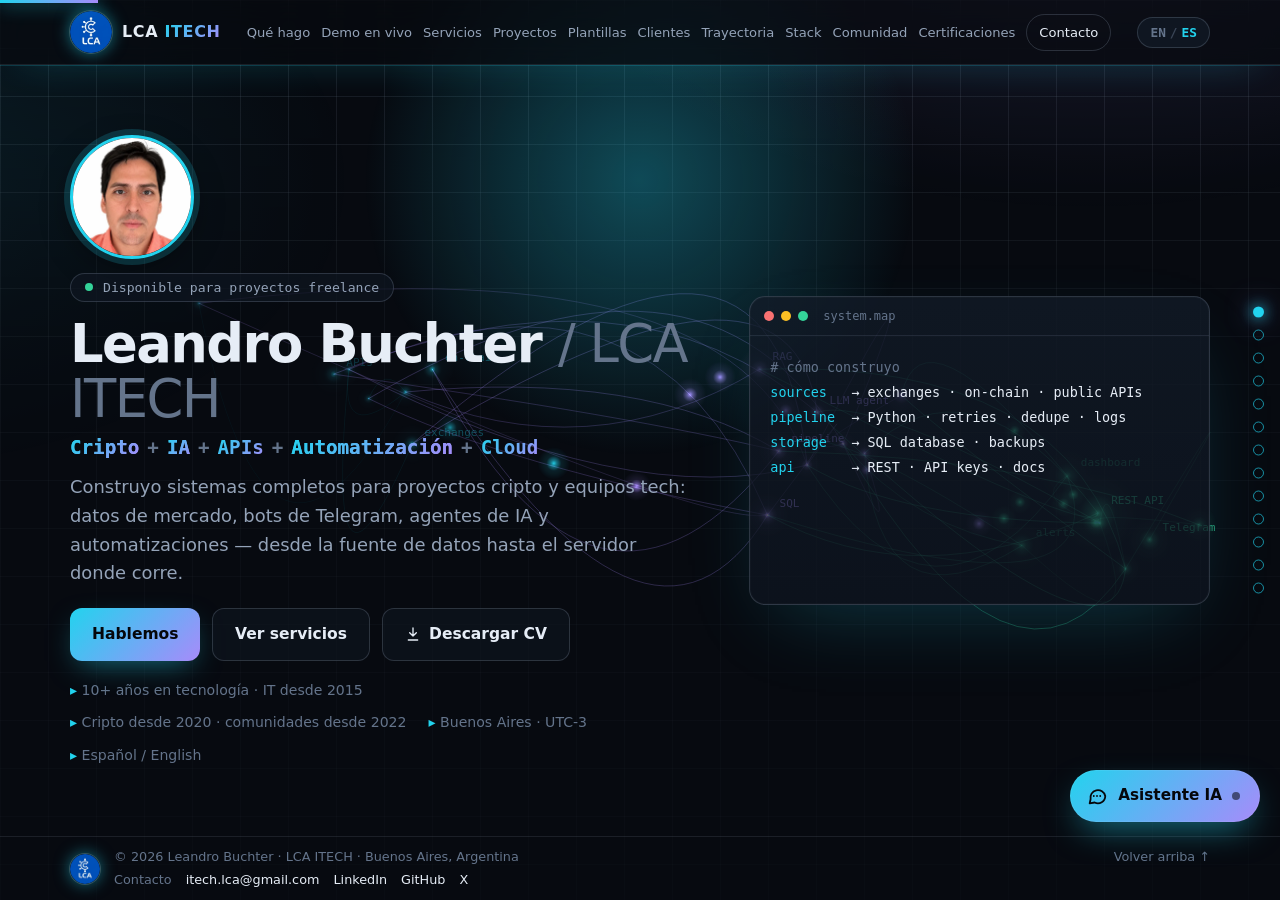
==== commit dec497b3: "SEO: suma Twitch (bots para streamers) a títulos, descripciones y JSON-LD en los dos idiomas Co-Auth" ====
--- a/es/index.html
+++ b/es/index.html
@@ -4,8 +4,8 @@
   <!-- Generado por .github/scripts/build-es.mjs a partir de index.html: no editar a mano. -->
   <meta charset="utf-8">
   <meta name="viewport" content="width=device-width, initial-scale=1">
-  <title>Automatizaciones con IA, bots de Telegram y APIs · Leandro Buchter (LCA ITECH)</title>
-  <meta name="description" content="Automatizaciones con IA, bots de Telegram y Discord, agentes de IA y APIs a medida para negocios y proyectos cripto. Precio cerrado, para clientes de cualquier país, en español e inglés.">
+  <title>Automatizaciones con IA, bots de Telegram y Twitch, APIs · Leandro Buchter (LCA ITECH)</title>
+  <meta name="description" content="Automatizaciones con IA, bots de Telegram, Discord y Twitch, agentes de IA y APIs a medida para negocios, streamers y proyectos cripto. Precio cerrado, para clientes de cualquier país, en español e inglés.">
   <meta name="author" content="Leandro Buchter">
   <meta name="robots" content="index, follow, max-image-preview:large">
   <link rel="canonical" href="https://portfolio.lcaitech.com/es/">
@@ -14,22 +14,22 @@
   <link rel="alternate" hreflang="x-default" href="https://portfolio.lcaitech.com/">
   <meta property="og:type" content="website">
   <meta property="og:site_name" content="LCA ITECH">
-  <meta property="og:title" content="Automatizaciones con IA, bots de Telegram y APIs · Leandro Buchter (LCA ITECH)">
-  <meta property="og:description" content="Automatizaciones con IA, bots, agentes de IA y APIs a medida, de punta a punta. Clientes de cualquier país · Español / English.">
+  <meta property="og:title" content="Automatizaciones con IA, bots de Telegram y Twitch, APIs · Leandro Buchter (LCA ITECH)">
+  <meta property="og:description" content="Automatizaciones con IA, bots de Telegram y Twitch, agentes de IA y APIs a medida, de punta a punta. Clientes de cualquier país · Español / English.">
   <meta property="og:url" content="https://portfolio.lcaitech.com/es/">
   <meta property="og:locale" content="es_LA">
   <meta property="og:locale:alternate" content="en_US">
   <meta property="og:image" content="https://portfolio.lcaitech.com/assets/og.jpg">
   <meta property="og:image:width" content="1200">
   <meta property="og:image:height" content="630">
-  <meta property="og:image:alt" content="Automatizaciones con IA, bots de Telegram y APIs · Leandro Buchter (LCA ITECH)">
+  <meta property="og:image:alt" content="Automatizaciones con IA, bots de Telegram y Twitch, APIs · Leandro Buchter (LCA ITECH)">
   <meta name="twitter:card" content="summary_large_image">
   <meta name="twitter:site" content="@LCA_ITECH">
   <meta name="twitter:creator" content="@LCA_ITECH">
-  <meta name="twitter:title" content="Automatizaciones con IA, bots de Telegram y APIs · Leandro Buchter (LCA ITECH)">
-  <meta name="twitter:description" content="Automatizaciones con IA, bots, agentes de IA y APIs a medida, de punta a punta. Clientes de cualquier país · Español / English.">
+  <meta name="twitter:title" content="Automatizaciones con IA, bots de Telegram y Twitch, APIs · Leandro Buchter (LCA ITECH)">
+  <meta name="twitter:description" content="Automatizaciones con IA, bots de Telegram y Twitch, agentes de IA y APIs a medida, de punta a punta. Clientes de cualquier país · Español / English.">
   <meta name="twitter:image" content="https://portfolio.lcaitech.com/assets/og.jpg">
-  <meta name="twitter:image:alt" content="Automatizaciones con IA, bots de Telegram y APIs · Leandro Buchter (LCA ITECH)">
+  <meta name="twitter:image:alt" content="Automatizaciones con IA, bots de Telegram y Twitch, APIs · Leandro Buchter (LCA ITECH)">
   <script>
     // Idioma: / = inglés, /es/ = español. En la portada en inglés, quien tiene el navegador en español
     // (o eligió español antes) pasa a /es/ conservando el #ancla. ?lang=es|en sigue andando (links viejos).
@@ -75,6 +75,7 @@
         "Business process automation",
         "Telegram bots",
         "Discord bots",
+        "Twitch bots",
         "Chatbots",
         "AI agents",
         "REST APIs",
@@ -127,7 +128,7 @@
       "hasOfferCatalog": {
         "@id": "https://portfolio.lcaitech.com/#services"
       },
-      "description": "AI automation, Telegram and Discord bots, AI agents and custom APIs for businesses and crypto projects. Fixed-price packages, worldwide, in English and Spanish.",
+      "description": "AI automation, Telegram, Discord and Twitch bots, AI agents and custom APIs for businesses, streamers and crypto projects. Fixed-price packages, worldwide, in English and Spanish.",
       "knowsLanguage": [
         "en",
         "es"
@@ -319,8 +320,8 @@
       "@type": "WebPage",
       "@id": "https://portfolio.lcaitech.com/es/#webpage",
       "url": "https://portfolio.lcaitech.com/es/",
-      "name": "Automatizaciones con IA, bots de Telegram y APIs · Leandro Buchter (LCA ITECH)",
-      "description": "Automatizaciones con IA, bots de Telegram y Discord, agentes de IA y APIs a medida para negocios y proyectos cripto. Precio cerrado, para clientes de cualquier país, en español e inglés.",
+      "name": "Automatizaciones con IA, bots de Telegram y Twitch, APIs · Leandro Buchter (LCA ITECH)",
+      "description": "Automatizaciones con IA, bots de Telegram, Discord y Twitch, agentes de IA y APIs a medida para negocios, streamers y proyectos cripto. Precio cerrado, para clientes de cualquier país, en español e inglés.",
       "inLanguage": "es",
       "isPartOf": {
         "@id": "https://portfolio.lcaitech.com/#website"
